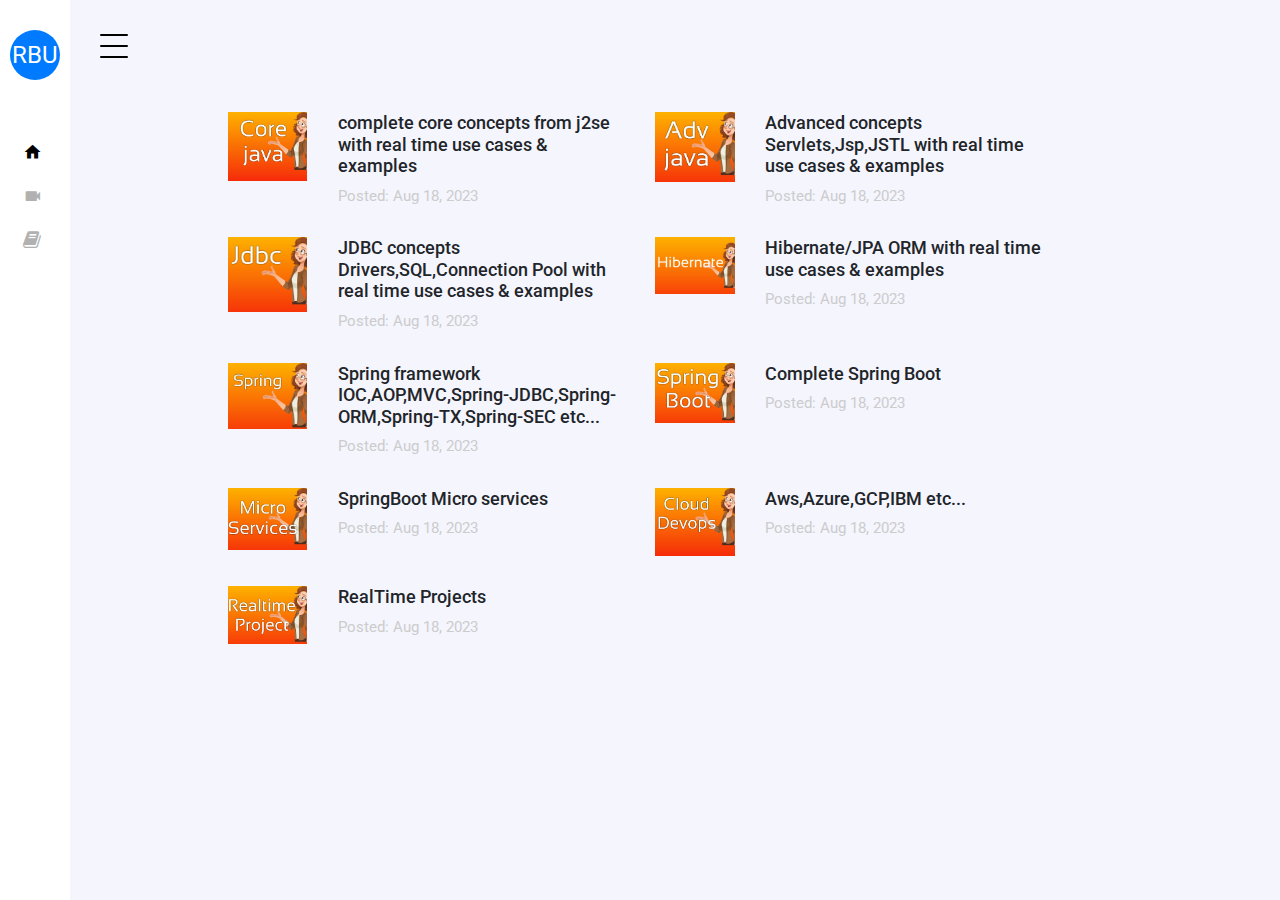
==== index.html @ 69dfd0bf "Add files via upload" ====
<!doctype html>
<html lang="en">
<head>
<!-- Required meta tags -->
<meta charset="utf-8">
<meta name="viewport"
	content="width=device-width, initial-scale=1, shrink-to-fit=no">
<link
	href="https://fonts.googleapis.com/css?family=Roboto:300,400&display=swap"
	rel="stylesheet">

<link
	href="https://fonts.googleapis.com/css?family=Poppins:300,400,500&display=swap"
	rel="stylesheet">

<link
	href="https://fonts.googleapis.com/css?family=Source+Serif+Pro:400,600&display=swap"
	rel="stylesheet">

<link rel="stylesheet" href="fonts/icomoon/style.css">

<link rel="stylesheet" href="css/owl.carousel.min.css">

<!-- Bootstrap CSS -->
<link rel="stylesheet" href="css/bootstrap.min.css">

<!-- Style -->
<link rel="stylesheet" href="css/style.css">

<title>RBU</title>
</head>
<body>


	<aside class="sidebar">
		<div class="toggle">
			<a href="#" class="burger js-menu-toggle" data-toggle="collapse"
				data-target="#main-navbar"> <span></span>
			</a>
		</div>
		<div class="side-inner">

			<div class="logo-wrap">
				<div class="logo">
					<span>RBU</span>
				</div>
				<span class="logo-text">ACADAMY</span>
			</div>


			<div class="nav-menu">
				<ul>
					<li class="active"><a href="./index.html"
						class="d-flex align-items-center"><span
							class="wrap-icon icon-home2 mr-3"></span><span class="menu-text">Home</span></a></li>
					<li><a href="./videos.html" class="d-flex align-items-center"><span
							class="wrap-icon icon-videocam mr-3"></span><span
							class="menu-text">Videos</span></a></li>
					<li><a href="./books.html" class="d-flex align-items-center"><span
							class="wrap-icon icon-book mr-3"></span><span class="menu-text">Books</span></a></li>
					<!-- <li><a href="#" class="d-flex align-items-center"><span
							class="wrap-icon icon-shopping-cart mr-3"></span><span
							class="menu-text">Store</span></a></li> -->
				</ul>
			</div>
		</div>

	</aside>
	<main>
	<div class="site-section">
		<div class="container">
			<div class="row justify-content-center">





				<div class="col-md-9">
					<div class="row">
						<div class="col-md-6">
							<div class="d-flex post-entry">
								<div class="custom-thumbnail">
									<img src="images/acore.jpeg" alt="Image" class="img-fluid">
								</div>
								<div class="post-content">
									<h3>complete core concepts from j2se with real time use
										cases & examples</h3>
									<div class="post-meta">
										<span>Posted:</span> Aug 18, 2023
									</div>
								</div>
							</div>
						</div>
						<div class="col-md-6">
							<div class="d-flex post-entry">
								<div class="custom-thumbnail">
									<img src="images/advance.jpeg" alt="Image" class="img-fluid">
								</div>
								<div class="post-content">
									<h3>Advanced concepts Servlets,Jsp,JSTL with real time use
										cases & examples</h3>
									<div class="post-meta">
										<span>Posted:</span> Aug 18, 2023
									</div>

								</div>
							</div>
						</div>

						<div class="col-md-6">
							<div class="d-flex post-entry">
								<div class="custom-thumbnail">
									<img src="images/ajdbc.jpeg" alt="Image" class="img-fluid">
								</div>
								<div class="post-content">
									<h3>JDBC concepts Drivers,SQL,Connection Pool with real
										time use cases & examples</h3>
									<div class="post-meta">
										<span>Posted:</span> Aug 18, 2023
									</div>

								</div>
							</div>
						</div>
						<div class="col-md-6">
							<div class="d-flex post-entry">
								<div class="custom-thumbnail">
									<img src="images/ahibernate.jpeg" alt="Image" class="img-fluid">
								</div>
								<div class="post-content">
									<h3>Hibernate/JPA ORM with real time use cases & examples</h3>
									<div class="post-meta">
										<span>Posted:</span> Aug 18, 2023
									</div>
								</div>
							</div>
						</div>

						<div class="col-md-6">
							<div class="d-flex post-entry">
								<div class="custom-thumbnail">
									<img src="images/aspring.jpeg" alt="Image" class="img-fluid">
								</div>
								<div class="post-content">
									<h3>Spring framework
										IOC,AOP,MVC,Spring-JDBC,Spring-ORM,Spring-TX,Spring-SEC etc...</h3>
									<div class="post-meta">
										<span>Posted:</span> Aug 18, 2023
									</div>
								</div>
							</div>
						</div>
						<div class="col-md-6">
							<div class="d-flex post-entry">
								<div class="custom-thumbnail">
									<img src="images/asb.jpeg" alt="Image" class="img-fluid">
								</div>
								<div class="post-content">
									<h3>Complete Spring Boot</h3>
									<div class="post-meta">
										<span>Posted:</span> Aug 18, 2023
									</div>
								</div>
							</div>
						</div>

						<div class="col-md-6">
							<div class="d-flex post-entry">
								<div class="custom-thumbnail">
									<img src="images/amicro.jpeg" alt="Image" class="img-fluid">
								</div>
								<div class="post-content">
									<h3>SpringBoot Micro services</h3>
									<div class="post-meta">
										<span>Posted:</span> Aug 18, 2023
									</div>
								</div>
							</div>
						</div>
						<div class="col-md-6">
							<div class="d-flex post-entry">
								<div class="custom-thumbnail">
									<img src="images/acloud_new.jpeg" alt="Image" class="img-fluid">
								</div>
								<div class="post-content">
									<h3>Aws,Azure,GCP,IBM etc...</h3>
									<div class="post-meta">
										<span>Posted:</span> Aug 18, 2023
									</div>
								</div>
							</div>
						</div>

						<div class="col-md-6">
							<div class="d-flex post-entry">
								<div class="custom-thumbnail">
									<img src="images/arealtime.jpeg" alt="Image" class="img-fluid">
								</div>
								<div class="post-content">
									<h3>RealTime Projects</h3>
									<div class="post-meta">
										<span>Posted:</span> Aug 18, 2023
									</div>
								</div>
							</div>
						</div>

					</div>
				</div>


			</div>
		</div>
	</div>
	</main>



	<script src="js/jquery-3.3.1.min.js"></script>
	<script src="js/popper.min.js"></script>
	<script src="js/bootstrap.min.js"></script>
	<script src="js/main.js"></script>
</body>
</html>
---- fonts/icomoon/style.css ----
@font-face {
  font-family: 'icomoon';
  src:  url('fonts/icomoon.eot?10si43');
  src:  url('fonts/icomoon.eot?10si43#iefix') format('embedded-opentype'),
    url('fonts/icomoon.ttf?10si43') format('truetype'),
    url('fonts/icomoon.woff?10si43') format('woff'),
    url('fonts/icomoon.svg?10si43#icomoon') format('svg');
  font-weight: normal;
  font-style: normal;
}

[class^="icon-"], [class*=" icon-"] {
  /* use !important to prevent issues with browser extensions that change fonts */
  font-family: 'icomoon' !important;
  speak: none;
  font-style: normal;
  font-weight: normal;
  font-variant: normal;
  text-transform: none;
  line-height: 1;

  /* Better Font Rendering =========== */
  -webkit-font-smoothing: antialiased;
  -moz-osx-font-smoothing: grayscale;
}

.icon-asterisk:before {
  content: "\f069";
}
.icon-plus:before {
  content: "\f067";
}
.icon-question:before {
  content: "\f128";
}
.icon-minus:before {
  content: "\f068";
}
.icon-glass:before {
  content: "\f000";
}
.icon-music:before {
  content: "\f001";
}
.icon-search:before {
  content: "\f002";
}
.icon-envelope-o:before {
  content: "\f003";
}
.icon-heart:before {
  content: "\f004";
}
.icon-star:before {
  content: "\f005";
}
.icon-star-o:before {
  content: "\f006";
}
.icon-user:before {
  content: "\f007";
}
.icon-film:before {
  content: "\f008";
}
.icon-th-large:before {
  content: "\f009";
}
.icon-th:before {
  content: "\f00a";
}
.icon-th-list:before {
  content: "\f00b";
}
.icon-check:before {
  content: "\f00c";
}
.icon-close:before {
  content: "\f00d";
}
.icon-remove:before {
  content: "\f00d";
}
.icon-times:before {
  content: "\f00d";
}
.icon-search-plus:before {
  content: "\f00e";
}
.icon-search-minus:before {
  content: "\f010";
}
.icon-power-off:before {
  content: "\f011";
}
.icon-signal:before {
  content: "\f012";
}
.icon-cog:before {
  content: "\f013";
}
.icon-gear:before {
  content: "\f013";
}
.icon-trash-o:before {
  content: "\f014";
}
.icon-home:before {
  content: "\f015";
}
.icon-file-o:before {
  content: "\f016";
}
.icon-clock-o:before {
  content: "\f017";
}
.icon-road:before {
  content: "\f018";
}
.icon-download:before {
  content: "\f019";
}
.icon-arrow-circle-o-down:before {
  content: "\f01a";
}
.icon-arrow-circle-o-up:before {
  content: "\f01b";
}
.icon-inbox:before {
  content: "\f01c";
}
.icon-play-circle-o:before {
  content: "\f01d";
}
.icon-repeat:before {
  content: "\f01e";
}
.icon-rotate-right:before {
  content: "\f01e";
}
.icon-refresh:before {
  content: "\f021";
}
.icon-list-alt:before {
  content: "\f022";
}
.icon-lock:before {
  content: "\f023";
}
.icon-flag:before {
  content: "\f024";
}
.icon-headphones:before {
  content: "\f025";
}
.icon-volume-off:before {
  content: "\f026";
}
.icon-volume-down:before {
  content: "\f027";
}
.icon-volume-up:before {
  content: "\f028";
}
.icon-qrcode:before {
  content: "\f029";
}
.icon-barcode:before {
  content: "\f02a";
}
.icon-tag:before {
  content: "\f02b";
}
.icon-tags:before {
  content: "\f02c";
}
.icon-book:before {
  content: "\f02d";
}
.icon-bookmark:before {
  content: "\f02e";
}
.icon-print:before {
  content: "\f02f";
}
.icon-camera:before {
  content: "\f030";
}
.icon-font:before {
  content: "\f031";
}
.icon-bold:before {
  content: "\f032";
}
.icon-italic:before {
  content: "\f033";
}
.icon-text-height:before {
  content: "\f034";
}
.icon-text-width:before {
  content: "\f035";
}
.icon-align-left:before {
  content: "\f036";
}
.icon-align-center:before {
  content: "\f037";
}
.icon-align-right:before {
  content: "\f038";
}
.icon-align-justify:before {
  content: "\f039";
}
.icon-list:before {
  content: "\f03a";
}
.icon-dedent:before {
  content: "\f03b";
}
.icon-outdent:before {
  content: "\f03b";
}
.icon-indent:before {
  content: "\f03c";
}
.icon-video-camera:before {
  content: "\f03d";
}
.icon-image:before {
  content: "\f03e";
}
.icon-photo:before {
  content: "\f03e";
}
.icon-picture-o:before {
  content: "\f03e";
}
.icon-pencil:before {
  content: "\f040";
}
.icon-map-marker:before {
  content: "\f041";
}
.icon-adjust:before {
  content: "\f042";
}
.icon-tint:before {
  content: "\f043";
}
.icon-edit:before {
  content: "\f044";
}
.icon-pencil-square-o:before {
  content: "\f044";
}
.icon-share-square-o:before {
  content: "\f045";
}
.icon-check-square-o:before {
  content: "\f046";
}
.icon-arrows:before {
  content: "\f047";
}
.icon-step-backward:before {
  content: "\f048";
}
.icon-fast-backward:before {
  content: "\f049";
}
.icon-backward:before {
  content: "\f04a";
}
.icon-play:before {
  content: "\f04b";
}
.icon-pause:before {
  content: "\f04c";
}
.icon-stop:before {
  content: "\f04d";
}
.icon-forward:before {
  content: "\f04e";
}
.icon-fast-forward:before {
  content: "\f050";
}
.icon-step-forward:before {
  content: "\f051";
}
.icon-eject:before {
  content: "\f052";
}
.icon-chevron-left:before {
  content: "\f053";
}
.icon-chevron-right:before {
  content: "\f054";
}
.icon-plus-circle:before {
  content: "\f055";
}
.icon-minus-circle:before {
  content: "\f056";
}
.icon-times-circle:before {
  content: "\f057";
}
.icon-check-circle:before {
  content: "\f058";
}
.icon-question-circle:before {
  content: "\f059";
}
.icon-info-circle:before {
  content: "\f05a";
}
.icon-crosshairs:before {
  content: "\f05b";
}
.icon-times-circle-o:before {
  content: "\f05c";
}
.icon-check-circle-o:before {
  content: "\f05d";
}
.icon-ban:before {
  content: "\f05e";
}
.icon-arrow-left:before {
  content: "\f060";
}
.icon-arrow-right:before {
  content: "\f061";
}
.icon-arrow-up:before {
  content: "\f062";
}
.icon-arrow-down:before {
  content: "\f063";
}
.icon-mail-forward:before {
  content: "\f064";
}
.icon-share:before {
  content: "\f064";
}
.icon-expand:before {
  content: "\f065";
}
.icon-compress:before {
  content: "\f066";
}
.icon-exclamation-circle:before {
  content: "\f06a";
}
.icon-gift:before {
  content: "\f06b";
}
.icon-leaf:before {
  content: "\f06c";
}
.icon-fire:before {
  content: "\f06d";
}
.icon-eye:before {
  content: "\f06e";
}
.icon-eye-slash:before {
  content: "\f070";
}
.icon-exclamation-triangle:before {
  content: "\f071";
}
.icon-warning:before {
  content: "\f071";
}
.icon-plane:before {
  content: "\f072";
}
.icon-calendar:before {
  content: "\f073";
}
.icon-random:before {
  content: "\f074";
}
.icon-comment:before {
  content: "\f075";
}
.icon-magnet:before {
  content: "\f076";
}
.icon-chevron-up:before {
  content: "\f077";
}
.icon-chevron-down:before {
  content: "\f078";
}
.icon-retweet:before {
  content: "\f079";
}
.icon-shopping-cart:before {
  content: "\f07a";
}
.icon-folder:before {
  content: "\f07b";
}
.icon-folder-open:before {
  content: "\f07c";
}
.icon-arrows-v:before {
  content: "\f07d";
}
.icon-arrows-h:before {
  content: "\f07e";
}
.icon-bar-chart:before {
  content: "\f080";
}
.icon-bar-chart-o:before {
  content: "\f080";
}
.icon-twitter-square:before {
  content: "\f081";
}
.icon-facebook-square:before {
  content: "\f082";
}
.icon-camera-retro:before {
  content: "\f083";
}
.icon-key:before {
  content: "\f084";
}
.icon-cogs:before {
  content: "\f085";
}
.icon-gears:before {
  content: "\f085";
}
.icon-comments:before {
  content: "\f086";
}
.icon-thumbs-o-up:before {
  content: "\f087";
}
.icon-thumbs-o-down:before {
  content: "\f088";
}
.icon-star-half:before {
  content: "\f089";
}
.icon-heart-o:before {
  content: "\f08a";
}
.icon-sign-out:before {
  content: "\f08b";
}
.icon-linkedin-square:before {
  content: "\f08c";
}
.icon-thumb-tack:before {
  content: "\f08d";
}
.icon-external-link:before {
  content: "\f08e";
}
.icon-sign-in:before {
  content: "\f090";
}
.icon-trophy:before {
  content: "\f091";
}
.icon-github-square:before {
  content: "\f092";
}
.icon-upload:before {
  content: "\f093";
}
.icon-lemon-o:before {
  content: "\f094";
}
.icon-phone:before {
  content: "\f095";
}
.icon-square-o:before {
  content: "\f096";
}
.icon-bookmark-o:before {
  content: "\f097";
}
.icon-phone-square:before {
  content: "\f098";
}
.icon-twitter:before {
  content: "\f099";
}
.icon-facebook:before {
  content: "\f09a";
}
.icon-facebook-f:before {
  content: "\f09a";
}
.icon-github:before {
  content: "\f09b";
}
.icon-unlock:before {
  content: "\f09c";
}
.icon-credit-card:before {
  content: "\f09d";
}
.icon-feed:before {
  content: "\f09e";
}
.icon-rss:before {
  content: "\f09e";
}
.icon-hdd-o:before {
  content: "\f0a0";
}
.icon-bullhorn:before {
  content: "\f0a1";
}
.icon-bell-o:before {
  content: "\f0a2";
}
.icon-certificate:before {
  content: "\f0a3";
}
.icon-hand-o-right:before {
  content: "\f0a4";
}
.icon-hand-o-left:before {
  content: "\f0a5";
}
.icon-hand-o-up:before {
  content: "\f0a6";
}
.icon-hand-o-down:before {
  content: "\f0a7";
}
.icon-arrow-circle-left:before {
  content: "\f0a8";
}
.icon-arrow-circle-right:before {
  content: "\f0a9";
}
.icon-arrow-circle-up:before {
  content: "\f0aa";
}
.icon-arrow-circle-down:before {
  content: "\f0ab";
}
.icon-globe:before {
  content: "\f0ac";
}
.icon-wrench:before {
  content: "\f0ad";
}
.icon-tasks:before {
  content: "\f0ae";
}
.icon-filter:before {
  content: "\f0b0";
}
.icon-briefcase:before {
  content: "\f0b1";
}
.icon-arrows-alt:before {
  content: "\f0b2";
}
.icon-group:before {
  content: "\f0c0";
}
.icon-users:before {
  content: "\f0c0";
}
.icon-chain:before {
  content: "\f0c1";
}
.icon-link:before {
  content: "\f0c1";
}
.icon-cloud:before {
  content: "\f0c2";
}
.icon-flask:before {
  content: "\f0c3";
}
.icon-cut:before {
  content: "\f0c4";
}
.icon-scissors:before {
  content: "\f0c4";
}
.icon-copy:before {
  content: "\f0c5";
}
.icon-files-o:before {
  content: "\f0c5";
}
.icon-paperclip:before {
  content: "\f0c6";
}
.icon-floppy-o:before {
  content: "\f0c7";
}
.icon-save:before {
  content: "\f0c7";
}
.icon-square:before {
  content: "\f0c8";
}
.icon-bars:before {
  content: "\f0c9";
}
.icon-navicon:before {
  content: "\f0c9";
}
.icon-reorder:before {
  content: "\f0c9";
}
.icon-list-ul:before {
  content: "\f0ca";
}
.icon-list-ol:before {
  content: "\f0cb";
}
.icon-strikethrough:before {
  content: "\f0cc";
}
.icon-underline:before {
  content: "\f0cd";
}
.icon-table:before {
  content: "\f0ce";
}
.icon-magic:before {
  content: "\f0d0";
}
.icon-truck:before {
  content: "\f0d1";
}
.icon-pinterest:before {
  content: "\f0d2";
}
.icon-pinterest-square:before {
  content: "\f0d3";
}
.icon-google-plus-square:before {
  content: "\f0d4";
}
.icon-google-plus:before {
  content: "\f0d5";
}
.icon-money:before {
  content: "\f0d6";
}
.icon-caret-down:before {
  content: "\f0d7";
}
.icon-caret-up:before {
  content: "\f0d8";
}
.icon-caret-left:before {
  content: "\f0d9";
}
.icon-caret-right:before {
  content: "\f0da";
}
.icon-columns:before {
  content: "\f0db";
}
.icon-sort:before {
  content: "\f0dc";
}
.icon-unsorted:before {
  content: "\f0dc";
}
.icon-sort-desc:before {
  content: "\f0dd";
}
.icon-sort-down:before {
  content: "\f0dd";
}
.icon-sort-asc:before {
  content: "\f0de";
}
.icon-sort-up:before {
  content: "\f0de";
}
.icon-envelope:before {
  content: "\f0e0";
}
.icon-linkedin:before {
  content: "\f0e1";
}
.icon-rotate-left:before {
  content: "\f0e2";
}
.icon-undo:before {
  content: "\f0e2";
}
.icon-gavel:before {
  content: "\f0e3";
}
.icon-legal:before {
  content: "\f0e3";
}
.icon-dashboard:before {
  content: "\f0e4";
}
.icon-tachometer:before {
  content: "\f0e4";
}
.icon-comment-o:before {
  content: "\f0e5";
}
.icon-comments-o:before {
  content: "\f0e6";
}
.icon-bolt:before {
  content: "\f0e7";
}
.icon-flash:before {
  content: "\f0e7";
}
.icon-sitemap:before {
  content: "\f0e8";
}
.icon-umbrella:before {
  content: "\f0e9";
}
.icon-clipboard:before {
  content: "\f0ea";
}
.icon-paste:before {
  content: "\f0ea";
}
.icon-lightbulb-o:before {
  content: "\f0eb";
}
.icon-exchange:before {
  content: "\f0ec";
}
.icon-cloud-download:before {
  content: "\f0ed";
}
.icon-cloud-upload:before {
  content: "\f0ee";
}
.icon-user-md:before {
  content: "\f0f0";
}
.icon-stethoscope:before {
  content: "\f0f1";
}
.icon-suitcase:before {
  content: "\f0f2";
}
.icon-bell:before {
  content: "\f0f3";
}
.icon-coffee:before {
  content: "\f0f4";
}
.icon-cutlery:before {
  content: "\f0f5";
}
.icon-file-text-o:before {
  content: "\f0f6";
}
.icon-building-o:before {
  content: "\f0f7";
}
.icon-hospital-o:before {
  content: "\f0f8";
}
.icon-ambulance:before {
  content: "\f0f9";
}
.icon-medkit:before {
  content: "\f0fa";
}
.icon-fighter-jet:before {
  content: "\f0fb";
}
.icon-beer:before {
  content: "\f0fc";
}
.icon-h-square:before {
  content: "\f0fd";
}
.icon-plus-square:before {
  content: "\f0fe";
}
.icon-angle-double-left:before {
  content: "\f100";
}
.icon-angle-double-right:before {
  content: "\f101";
}
.icon-angle-double-up:before {
  content: "\f102";
}
.icon-angle-double-down:before {
  content: "\f103";
}
.icon-angle-left:before {
  content: "\f104";
}
.icon-angle-right:before {
  content: "\f105";
}
.icon-angle-up:before {
  content: "\f106";
}
.icon-angle-down:before {
  content: "\f107";
}
.icon-desktop:before {
  content: "\f108";
}
.icon-laptop:before {
  content: "\f109";
}
.icon-tablet:before {
  content: "\f10a";
}
.icon-mobile:before {
  content: "\f10b";
}
.icon-mobile-phone:before {
  content: "\f10b";
}
.icon-circle-o:before {
  content: "\f10c";
}
.icon-quote-left:before {
  content: "\f10d";
}
.icon-quote-right:before {
  content: "\f10e";
}
.icon-spinner:before {
  content: "\f110";
}
.icon-circle:before {
  content: "\f111";
}
.icon-mail-reply:before {
  content: "\f112";
}
.icon-reply:before {
  content: "\f112";
}
.icon-github-alt:before {
  content: "\f113";
}
.icon-folder-o:before {
  content: "\f114";
}
.icon-folder-open-o:before {
  content: "\f115";
}
.icon-smile-o:before {
  content: "\f118";
}
.icon-frown-o:before {
  content: "\f119";
}
.icon-meh-o:before {
  content: "\f11a";
}
.icon-gamepad:before {
  content: "\f11b";
}
.icon-keyboard-o:before {
  content: "\f11c";
}
.icon-flag-o:before {
  content: "\f11d";
}
.icon-flag-checkered:before {
  content: "\f11e";
}
.icon-terminal:before {
  content: "\f120";
}
.icon-code:before {
  content: "\f121";
}
.icon-mail-reply-all:before {
  content: "\f122";
}
.icon-reply-all:before {
  content: "\f122";
}
.icon-star-half-empty:before {
  content: "\f123";
}
.icon-star-half-full:before {
  content: "\f123";
}
.icon-star-half-o:before {
  content: "\f123";
}
.icon-location-arrow:before {
  content: "\f124";
}
.icon-crop:before {
  content: "\f125";
}
.icon-code-fork:before {
  content: "\f126";
}
.icon-chain-broken:before {
  content: "\f127";
}
.icon-unlink:before {
  content: "\f127";
}
.icon-info:before {
  content: "\f129";
}
.icon-exclamation:before {
  content: "\f12a";
}
.icon-superscript:before {
  content: "\f12b";
}
.icon-subscript:before {
  content: "\f12c";
}
.icon-eraser:before {
  content: "\f12d";
}
.icon-puzzle-piece:before {
  content: "\f12e";
}
.icon-microphone:before {
  content: "\f130";
}
.icon-microphone-slash:before {
  content: "\f131";
}
.icon-shield:before {
  content: "\f132";
}
.icon-calendar-o:before {
  content: "\f133";
}
.icon-fire-extinguisher:before {
  content: "\f134";
}
.icon-rocket:before {
  content: "\f135";
}
.icon-maxcdn:before {
  content: "\f136";
}
.icon-chevron-circle-left:before {
  content: "\f137";
}
.icon-chevron-circle-right:before {
  content: "\f138";
}
.icon-chevron-circle-up:before {
  content: "\f139";
}
.icon-chevron-circle-down:before {
  content: "\f13a";
}
.icon-html5:before {
  content: "\f13b";
}
.icon-css3:before {
  content: "\f13c";
}
.icon-anchor:before {
  content: "\f13d";
}
.icon-unlock-alt:before {
  content: "\f13e";
}
.icon-bullseye:before {
  content: "\f140";
}
.icon-ellipsis-h:before {
  content: "\f141";
}
.icon-ellipsis-v:before {
  content: "\f142";
}
.icon-rss-square:before {
  content: "\f143";
}
.icon-play-circle:before {
  content: "\f144";
}
.icon-ticket:before {
  content: "\f145";
}
.icon-minus-square:before {
  content: "\f146";
}
.icon-minus-square-o:before {
  content: "\f147";
}
.icon-level-up:before {
  content: "\f148";
}
.icon-level-down:before {
  content: "\f149";
}
.icon-check-square:before {
  content: "\f14a";
}
.icon-pencil-square:before {
  content: "\f14b";
}
.icon-external-link-square:before {
  content: "\f14c";
}
.icon-share-square:before {
  content: "\f14d";
}
.icon-compass:before {
  content: "\f14e";
}
.icon-caret-square-o-down:before {
  content: "\f150";
}
.icon-toggle-down:before {
  content: "\f150";
}
.icon-caret-square-o-up:before {
  content: "\f151";
}
.icon-toggle-up:before {
  content: "\f151";
}
.icon-caret-square-o-right:before {
  content: "\f152";
}
.icon-toggle-right:before {
  content: "\f152";
}
.icon-eur:before {
  content: "\f153";
}
.icon-euro:before {
  content: "\f153";
}
.icon-gbp:before {
  content: "\f154";
}
.icon-dollar:before {
  content: "\f155";
}
.icon-usd:before {
  content: "\f155";
}
.icon-inr:before {
  content: "\f156";
}
.icon-rupee:before {
  content: "\f156";
}
.icon-cny:before {
  content: "\f157";
}
.icon-jpy:before {
  content: "\f157";
}
.icon-rmb:before {
  content: "\f157";
}
.icon-yen:before {
  content: "\f157";
}
.icon-rouble:before {
  content: "\f158";
}
.icon-rub:before {
  content: "\f158";
}
.icon-ruble:before {
  content: "\f158";
}
.icon-krw:before {
  content: "\f159";
}
.icon-won:before {
  content: "\f159";
}
.icon-bitcoin:before {
  content: "\f15a";
}
.icon-btc:before {
  content: "\f15a";
}
.icon-file:before {
  content: "\f15b";
}
.icon-file-text:before {
  content: "\f15c";
}
.icon-sort-alpha-asc:before {
  content: "\f15d";
}
.icon-sort-alpha-desc:before {
  content: "\f15e";
}
.icon-sort-amount-asc:before {
  content: "\f160";
}
.icon-sort-amount-desc:before {
  content: "\f161";
}
.icon-sort-numeric-asc:before {
  content: "\f162";
}
.icon-sort-numeric-desc:before {
  content: "\f163";
}
.icon-thumbs-up:before {
  content: "\f164";
}
.icon-thumbs-down:before {
  content: "\f165";
}
.icon-youtube-square:before {
  content: "\f166";
}
.icon-youtube:before {
  content: "\f167";
}
.icon-xing:before {
  content: "\f168";
}
.icon-xing-square:before {
  content: "\f169";
}
.icon-youtube-play:before {
  content: "\f16a";
}
.icon-dropbox:before {
  content: "\f16b";
}
.icon-stack-overflow:before {
  content: "\f16c";
}
.icon-instagram:before {
  content: "\f16d";
}
.icon-flickr:before {
  content: "\f16e";
}
.icon-adn:before {
  content: "\f170";
}
.icon-bitbucket:before {
  content: "\f171";
}
.icon-bitbucket-square:before {
  content: "\f172";
}
.icon-tumblr:before {
  content: "\f173";
}
.icon-tumblr-square:before {
  content: "\f174";
}
.icon-long-arrow-down:before {
  content: "\f175";
}
.icon-long-arrow-up:before {
  content: "\f176";
}
.icon-long-arrow-left:before {
  content: "\f177";
}
.icon-long-arrow-right:before {
  content: "\f178";
}
.icon-apple:before {
  content: "\f179";
}
.icon-windows:before {
  content: "\f17a";
}
.icon-android:before {
  content: "\f17b";
}
.icon-linux:before {
  content: "\f17c";
}
.icon-dribbble:before {
  content: "\f17d";
}
.icon-skype:before {
  content: "\f17e";
}
.icon-foursquare:before {
  content: "\f180";
}
.icon-trello:before {
  content: "\f181";
}
.icon-female:before {
  content: "\f182";
}
.icon-male:before {
  content: "\f183";
}
.icon-gittip:before {
  content: "\f184";
}
.icon-gratipay:before {
  content: "\f184";
}
.icon-sun-o:before {
  content: "\f185";
}
.icon-moon-o:before {
  content: "\f186";
}
.icon-archive:before {
  content: "\f187";
}
.icon-bug:before {
  content: "\f188";
}
.icon-vk:before {
  content: "\f189";
}
.icon-weibo:before {
  content: "\f18a";
}
.icon-renren:before {
  content: "\f18b";
}
.icon-pagelines:before {
  content: "\f18c";
}
.icon-stack-exchange:before {
  content: "\f18d";
}
.icon-arrow-circle-o-right:before {
  content: "\f18e";
}
.icon-arrow-circle-o-left:before {
  content: "\f190";
}
.icon-caret-square-o-left:before {
  content: "\f191";
}
.icon-toggle-left:before {
  content: "\f191";
}
.icon-dot-circle-o:before {
  content: "\f192";
}
.icon-wheelchair:before {
  content: "\f193";
}
.icon-vimeo-square:before {
  content: "\f194";
}
.icon-try:before {
  content: "\f195";
}
.icon-turkish-lira:before {
  content: "\f195";
}
.icon-plus-square-o:before {
  content: "\f196";
}
.icon-space-shuttle:before {
  content: "\f197";
}
.icon-slack:before {
  content: "\f198";
}
.icon-envelope-square:before {
  content: "\f199";
}
.icon-wordpress:before {
  content: "\f19a";
}
.icon-openid:before {
  content: "\f19b";
}
.icon-bank:before {
  content: "\f19c";
}
.icon-institution:before {
  content: "\f19c";
}
.icon-university:before {
  content: "\f19c";
}
.icon-graduation-cap:before {
  content: "\f19d";
}
.icon-mortar-board:before {
  content: "\f19d";
}
.icon-yahoo:before {
  content: "\f19e";
}
.icon-google:before {
  content: "\f1a0";
}
.icon-reddit:before {
  content: "\f1a1";
}
.icon-reddit-square:before {
  content: "\f1a2";
}
.icon-stumbleupon-circle:before {
  content: "\f1a3";
}
.icon-stumbleupon:before {
  content: "\f1a4";
}
.icon-delicious:before {
  content: "\f1a5";
}
.icon-digg:before {
  content: "\f1a6";
}
.icon-pied-piper-pp:before {
  content: "\f1a7";
}
.icon-pied-piper-alt:before {
  content: "\f1a8";
}
.icon-drupal:before {
  content: "\f1a9";
}
.icon-joomla:before {
  content: "\f1aa";
}
.icon-language:before {
  content: "\f1ab";
}
.icon-fax:before {
  content: "\f1ac";
}
.icon-building:before {
  content: "\f1ad";
}
.icon-child:before {
  content: "\f1ae";
}
.icon-paw:before {
  content: "\f1b0";
}
.icon-spoon:before {
  content: "\f1b1";
}
.icon-cube:before {
  content: "\f1b2";
}
.icon-cubes:before {
  content: "\f1b3";
}
.icon-behance:before {
  content: "\f1b4";
}
.icon-behance-square:before {
  content: "\f1b5";
}
.icon-steam:before {
  content: "\f1b6";
}
.icon-steam-square:before {
  content: "\f1b7";
}
.icon-recycle:before {
  content: "\f1b8";
}
.icon-automobile:before {
  content: "\f1b9";
}
.icon-car:before {
  content: "\f1b9";
}
.icon-cab:before {
  content: "\f1ba";
}
.icon-taxi:before {
  content: "\f1ba";
}
.icon-tree:before {
  content: "\f1bb";
}
.icon-spotify:before {
  content: "\f1bc";
}
.icon-deviantart:before {
  content: "\f1bd";
}
.icon-soundcloud:before {
  content: "\f1be";
}
.icon-database:before {
  content: "\f1c0";
}
.icon-file-pdf-o:before {
  content: "\f1c1";
}
.icon-file-word-o:before {
  content: "\f1c2";
}
.icon-file-excel-o:before {
  content: "\f1c3";
}
.icon-file-powerpoint-o:before {
  content: "\f1c4";
}
.icon-file-image-o:before {
  content: "\f1c5";
}
.icon-file-photo-o:before {
  content: "\f1c5";
}
.icon-file-picture-o:before {
  content: "\f1c5";
}
.icon-file-archive-o:before {
  content: "\f1c6";
}
.icon-file-zip-o:before {
  content: "\f1c6";
}
.icon-file-audio-o:before {
  content: "\f1c7";
}
.icon-file-sound-o:before {
  content: "\f1c7";
}
.icon-file-movie-o:before {
  content: "\f1c8";
}
.icon-file-video-o:before {
  content: "\f1c8";
}
.icon-file-code-o:before {
  content: "\f1c9";
}
.icon-vine:before {
  content: "\f1ca";
}
.icon-codepen:before {
  content: "\f1cb";
}
.icon-jsfiddle:before {
  content: "\f1cc";
}
.icon-life-bouy:before {
  content: "\f1cd";
}
.icon-life-buoy:before {
  content: "\f1cd";
}
.icon-life-ring:before {
  content: "\f1cd";
}
.icon-life-saver:before {
  content: "\f1cd";
}
.icon-support:before {
  content: "\f1cd";
}
.icon-circle-o-notch:before {
  content: "\f1ce";
}
.icon-ra:before {
  content: "\f1d0";
}
.icon-rebel:before {
  content: "\f1d0";
}
.icon-resistance:before {
  content: "\f1d0";
}
.icon-empire:before {
  content: "\f1d1";
}
.icon-ge:before {
  content: "\f1d1";
}
.icon-git-square:before {
  content: "\f1d2";
}
.icon-git:before {
  content: "\f1d3";
}
.icon-hacker-news:before {
  content: "\f1d4";
}
.icon-y-combinator-square:before {
  content: "\f1d4";
}
.icon-yc-square:before {
  content: "\f1d4";
}
.icon-tencent-weibo:before {
  content: "\f1d5";
}
.icon-qq:before {
  content: "\f1d6";
}
.icon-wechat:before {
  content: "\f1d7";
}
.icon-weixin:before {
  content: "\f1d7";
}
.icon-paper-plane:before {
  content: "\f1d8";
}
.icon-send:before {
  content: "\f1d8";
}
.icon-paper-plane-o:before {
  content: "\f1d9";
}
.icon-send-o:before {
  content: "\f1d9";
}
.icon-history:before {
  content: "\f1da";
}
.icon-circle-thin:before {
  content: "\f1db";
}
.icon-header:before {
  content: "\f1dc";
}
.icon-paragraph:before {
  content: "\f1dd";
}
.icon-sliders:before {
  content: "\f1de";
}
.icon-share-alt:before {
  content: "\f1e0";
}
.icon-share-alt-square:before {
  content: "\f1e1";
}
.icon-bomb:before {
  content: "\f1e2";
}
.icon-futbol-o:before {
  content: "\f1e3";
}
.icon-soccer-ball-o:before {
  content: "\f1e3";
}
.icon-tty:before {
  content: "\f1e4";
}
.icon-binoculars:before {
  content: "\f1e5";
}
.icon-plug:before {
  content: "\f1e6";
}
.icon-slideshare:before {
  content: "\f1e7";
}
.icon-twitch:before {
  content: "\f1e8";
}
.icon-yelp:before {
  content: "\f1e9";
}
.icon-newspaper-o:before {
  content: "\f1ea";
}
.icon-wifi:before {
  content: "\f1eb";
}
.icon-calculator:before {
  content: "\f1ec";
}
.icon-paypal:before {
  content: "\f1ed";
}
.icon-google-wallet:before {
  content: "\f1ee";
}
.icon-cc-visa:before {
  content: "\f1f0";
}
.icon-cc-mastercard:before {
  content: "\f1f1";
}
.icon-cc-discover:before {
  content: "\f1f2";
}
.icon-cc-amex:before {
  content: "\f1f3";
}
.icon-cc-paypal:before {
  content: "\f1f4";
}
.icon-cc-stripe:before {
  content: "\f1f5";
}
.icon-bell-slash:before {
  content: "\f1f6";
}
.icon-bell-slash-o:before {
  content: "\f1f7";
}
.icon-trash:before {
  content: "\f1f8";
}
.icon-copyright:before {
  content: "\f1f9";
}
.icon-at:before {
  content: "\f1fa";
}
.icon-eyedropper:before {
  content: "\f1fb";
}
.icon-paint-brush:before {
  content: "\f1fc";
}
.icon-birthday-cake:before {
  content: "\f1fd";
}
.icon-area-chart:before {
  content: "\f1fe";
}
.icon-pie-chart:before {
  content: "\f200";
}
.icon-line-chart:before {
  content: "\f201";
}
.icon-lastfm:before {
  content: "\f202";
}
.icon-lastfm-square:before {
  content: "\f203";
}
.icon-toggle-off:before {
  content: "\f204";
}
.icon-toggle-on:before {
  content: "\f205";
}
.icon-bicycle:before {
  content: "\f206";
}
.icon-bus:before {
  content: "\f207";
}
.icon-ioxhost:before {
  content: "\f208";
}
.icon-angellist:before {
  content: "\f209";
}
.icon-cc:before {
  content: "\f20a";
}
.icon-ils:before {
  content: "\f20b";
}
.icon-shekel:before {
  content: "\f20b";
}
.icon-sheqel:before {
  content: "\f20b";
}
.icon-meanpath:before {
  content: "\f20c";
}
.icon-buysellads:before {
  content: "\f20d";
}
.icon-connectdevelop:before {
  content: "\f20e";
}
.icon-dashcube:before {
  content: "\f210";
}
.icon-forumbee:before {
  content: "\f211";
}
.icon-leanpub:before {
  content: "\f212";
}
.icon-sellsy:before {
  content: "\f213";
}
.icon-shirtsinbulk:before {
  content: "\f214";
}
.icon-simplybuilt:before {
  content: "\f215";
}
.icon-skyatlas:before {
  content: "\f216";
}
.icon-cart-plus:before {
  content: "\f217";
}
.icon-cart-arrow-down:before {
  content: "\f218";
}
.icon-diamond:before {
  content: "\f219";
}
.icon-ship:before {
  content: "\f21a";
}
.icon-user-secret:before {
  content: "\f21b";
}
.icon-motorcycle:before {
  content: "\f21c";
}
.icon-street-view:before {
  content: "\f21d";
}
.icon-heartbeat:before {
  content: "\f21e";
}
.icon-venus:before {
  content: "\f221";
}
.icon-mars:before {
  content: "\f222";
}
.icon-mercury:before {
  content: "\f223";
}
.icon-intersex:before {
  content: "\f224";
}
.icon-transgender:before {
  content: "\f224";
}
.icon-transgender-alt:before {
  content: "\f225";
}
.icon-venus-double:before {
  content: "\f226";
}
.icon-mars-double:before {
  content: "\f227";
}
.icon-venus-mars:before {
  content: "\f228";
}
.icon-mars-stroke:before {
  content: "\f229";
}
.icon-mars-stroke-v:before {
  content: "\f22a";
}
.icon-mars-stroke-h:before {
  content: "\f22b";
}
.icon-neuter:before {
  content: "\f22c";
}
.icon-genderless:before {
  content: "\f22d";
}
.icon-facebook-official:before {
  content: "\f230";
}
.icon-pinterest-p:before {
  content: "\f231";
}
.icon-whatsapp:before {
  content: "\f232";
}
.icon-server:before {
  content: "\f233";
}
.icon-user-plus:before {
  content: "\f234";
}
.icon-user-times:before {
  content: "\f235";
}
.icon-bed:before {
  content: "\f236";
}
.icon-hotel:before {
  content: "\f236";
}
.icon-viacoin:before {
  content: "\f237";
}
.icon-train:before {
  content: "\f238";
}
.icon-subway:before {
  content: "\f239";
}
.icon-medium:before {
  content: "\f23a";
}
.icon-y-combinator:before {
  content: "\f23b";
}
.icon-yc:before {
  content: "\f23b";
}
.icon-optin-monster:before {
  content: "\f23c";
}
.icon-opencart:before {
  content: "\f23d";
}
.icon-expeditedssl:before {
  content: "\f23e";
}
.icon-battery:before {
  content: "\f240";
}
.icon-battery-4:before {
  content: "\f240";
}
.icon-battery-full:before {
  content: "\f240";
}
.icon-battery-3:before {
  content: "\f241";
}
.icon-battery-three-quarters:before {
  content: "\f241";
}
.icon-battery-2:before {
  content: "\f242";
}
.icon-battery-half:before {
  content: "\f242";
}
.icon-battery-1:before {
  content: "\f243";
}
.icon-battery-quarter:before {
  content: "\f243";
}
.icon-battery-0:before {
  content: "\f244";
}
.icon-battery-empty:before {
  content: "\f244";
}
.icon-mouse-pointer:before {
  content: "\f245";
}
.icon-i-cursor:before {
  content: "\f246";
}
.icon-object-group:before {
  content: "\f247";
}
.icon-object-ungroup:before {
  content: "\f248";
}
.icon-sticky-note:before {
  content: "\f249";
}
.icon-sticky-note-o:before {
  content: "\f24a";
}
.icon-cc-jcb:before {
  content: "\f24b";
}
.icon-cc-diners-club:before {
  content: "\f24c";
}
.icon-clone:before {
  content: "\f24d";
}
.icon-balance-scale:before {
  content: "\f24e";
}
.icon-hourglass-o:before {
  content: "\f250";
}
.icon-hourglass-1:before {
  content: "\f251";
}
.icon-hourglass-start:before {
  content: "\f251";
}
.icon-hourglass-2:before {
  content: "\f252";
}
.icon-hourglass-half:before {
  content: "\f252";
}
.icon-hourglass-3:before {
  content: "\f253";
}
.icon-hourglass-end:before {
  content: "\f253";
}
.icon-hourglass:before {
  content: "\f254";
}
.icon-hand-grab-o:before {
  content: "\f255";
}
.icon-hand-rock-o:before {
  content: "\f255";
}
.icon-hand-paper-o:before {
  content: "\f256";
}
.icon-hand-stop-o:before {
  content: "\f256";
}
.icon-hand-scissors-o:before {
  content: "\f257";
}
.icon-hand-lizard-o:before {
  content: "\f258";
}
.icon-hand-spock-o:before {
  content: "\f259";
}
.icon-hand-pointer-o:before {
  content: "\f25a";
}
.icon-hand-peace-o:before {
  content: "\f25b";
}
.icon-trademark:before {
  content: "\f25c";
}
.icon-registered:before {
  content: "\f25d";
}
.icon-creative-commons:before {
  content: "\f25e";
}
.icon-gg:before {
  content: "\f260";
}
.icon-gg-circle:before {
  content: "\f261";
}
.icon-tripadvisor:before {
  content: "\f262";
}
.icon-odnoklassniki:before {
  content: "\f263";
}
.icon-odnoklassniki-square:before {
  content: "\f264";
}
.icon-get-pocket:before {
  content: "\f265";
}
.icon-wikipedia-w:before {
  content: "\f266";
}
.icon-safari:before {
  content: "\f267";
}
.icon-chrome:before {
  content: "\f268";
}
.icon-firefox:before {
  content: "\f269";
}
.icon-opera:before {
  content: "\f26a";
}
.icon-internet-explorer:before {
  content: "\f26b";
}
.icon-television:before {
  content: "\f26c";
}
.icon-tv:before {
  content: "\f26c";
}
.icon-contao:before {
  content: "\f26d";
}
.icon-500px:before {
  content: "\f26e";
}
.icon-amazon:before {
  content: "\f270";
}
.icon-calendar-plus-o:before {
  content: "\f271";
}
.icon-calendar-minus-o:before {
  content: "\f272";
}
.icon-calendar-times-o:before {
  content: "\f273";
}
.icon-calendar-check-o:before {
  content: "\f274";
}
.icon-industry:before {
  content: "\f275";
}
.icon-map-pin:before {
  content: "\f276";
}
.icon-map-signs:before {
  content: "\f277";
}
.icon-map-o:before {
  content: "\f278";
}
.icon-map:before {
  content: "\f279";
}
.icon-commenting:before {
  content: "\f27a";
}
.icon-commenting-o:before {
  content: "\f27b";
}
.icon-houzz:before {
  content: "\f27c";
}
.icon-vimeo:before {
  content: "\f27d";
}
.icon-black-tie:before {
  content: "\f27e";
}
.icon-fonticons:before {
  content: "\f280";
}
.icon-reddit-alien:before {
  content: "\f281";
}
.icon-edge:before {
  content: "\f282";
}
.icon-credit-card-alt:before {
  content: "\f283";
}
.icon-codiepie:before {
  content: "\f284";
}
.icon-modx:before {
  content: "\f285";
}
.icon-fort-awesome:before {
  content: "\f286";
}
.icon-usb:before {
  content: "\f287";
}
.icon-product-hunt:before {
  content: "\f288";
}
.icon-mixcloud:before {
  content: "\f289";
}
.icon-scribd:before {
  content: "\f28a";
}
.icon-pause-circle:before {
  content: "\f28b";
}
.icon-pause-circle-o:before {
  content: "\f28c";
}
.icon-stop-circle:before {
  content: "\f28d";
}
.icon-stop-circle-o:before {
  content: "\f28e";
}
.icon-shopping-bag:before {
  content: "\f290";
}
.icon-shopping-basket:before {
  content: "\f291";
}
.icon-hashtag:before {
  content: "\f292";
}
.icon-bluetooth:before {
  content: "\f293";
}
.icon-bluetooth-b:before {
  content: "\f294";
}
.icon-percent:before {
  content: "\f295";
}
.icon-gitlab:before {
  content: "\f296";
}
.icon-wpbeginner:before {
  content: "\f297";
}
.icon-wpforms:before {
  content: "\f298";
}
.icon-envira:before {
  content: "\f299";
}
.icon-universal-access:before {
  content: "\f29a";
}
.icon-wheelchair-alt:before {
  content: "\f29b";
}
.icon-question-circle-o:before {
  content: "\f29c";
}
.icon-blind:before {
  content: "\f29d";
}
.icon-audio-description:before {
  content: "\f29e";
}
.icon-volume-control-phone:before {
  content: "\f2a0";
}
.icon-braille:before {
  content: "\f2a1";
}
.icon-assistive-listening-systems:before {
  content: "\f2a2";
}
.icon-american-sign-language-interpreting:before {
  content: "\f2a3";
}
.icon-asl-interpreting:before {
  content: "\f2a3";
}
.icon-deaf:before {
  content: "\f2a4";
}
.icon-deafness:before {
  content: "\f2a4";
}
.icon-hard-of-hearing:before {
  content: "\f2a4";
}
.icon-glide:before {
  content: "\f2a5";
}
.icon-glide-g:before {
  content: "\f2a6";
}
.icon-sign-language:before {
  content: "\f2a7";
}
.icon-signing:before {
  content: "\f2a7";
}
.icon-low-vision:before {
  content: "\f2a8";
}
.icon-viadeo:before {
  content: "\f2a9";
}
.icon-viadeo-square:before {
  content: "\f2aa";
}
.icon-snapchat:before {
  content: "\f2ab";
}
.icon-snapchat-ghost:before {
  content: "\f2ac";
}
.icon-snapchat-square:before {
  content: "\f2ad";
}
.icon-pied-piper:before {
  content: "\f2ae";
}
.icon-first-order:before {
  content: "\f2b0";
}
.icon-yoast:before {
  content: "\f2b1";
}
.icon-themeisle:before {
  content: "\f2b2";
}
.icon-google-plus-circle:before {
  content: "\f2b3";
}
.icon-google-plus-official:before {
  content: "\f2b3";
}
.icon-fa:before {
  content: "\f2b4";
}
.icon-font-awesome:before {
  content: "\f2b4";
}
.icon-handshake-o:before {
  content: "\f2b5";
}
.icon-envelope-open:before {
  content: "\f2b6";
}
.icon-envelope-open-o:before {
  content: "\f2b7";
}
.icon-linode:before {
  content: "\f2b8";
}
.icon-address-book:before {
  content: "\f2b9";
}
.icon-address-book-o:before {
  content: "\f2ba";
}
.icon-address-card:before {
  content: "\f2bb";
}
.icon-vcard:before {
  content: "\f2bb";
}
.icon-address-card-o:before {
  content: "\f2bc";
}
.icon-vcard-o:before {
  content: "\f2bc";
}
.icon-user-circle:before {
  content: "\f2bd";
}
.icon-user-circle-o:before {
  content: "\f2be";
}
.icon-user-o:before {
  content: "\f2c0";
}
.icon-id-badge:before {
  content: "\f2c1";
}
.icon-drivers-license:before {
  content: "\f2c2";
}
.icon-id-card:before {
  content: "\f2c2";
}
.icon-drivers-license-o:before {
  content: "\f2c3";
}
.icon-id-card-o:before {
  content: "\f2c3";
}
.icon-quora:before {
  content: "\f2c4";
}
.icon-free-code-camp:before {
  content: "\f2c5";
}
.icon-telegram:before {
  content: "\f2c6";
}
.icon-thermometer:before {
  content: "\f2c7";
}
.icon-thermometer-4:before {
  content: "\f2c7";
}
.icon-thermometer-full:before {
  content: "\f2c7";
}
.icon-thermometer-3:before {
  content: "\f2c8";
}
.icon-thermometer-three-quarters:before {
  content: "\f2c8";
}
.icon-thermometer-2:before {
  content: "\f2c9";
}
.icon-thermometer-half:before {
  content: "\f2c9";
}
.icon-thermometer-1:before {
  content: "\f2ca";
}
.icon-thermometer-quarter:before {
  content: "\f2ca";
}
.icon-thermometer-0:before {
  content: "\f2cb";
}
.icon-thermometer-empty:before {
  content: "\f2cb";
}
.icon-shower:before {
  content: "\f2cc";
}
.icon-bath:before {
  content: "\f2cd";
}
.icon-bathtub:before {
  content: "\f2cd";
}
.icon-s15:before {
  content: "\f2cd";
}
.icon-podcast:before {
  content: "\f2ce";
}
.icon-window-maximize:before {
  content: "\f2d0";
}
.icon-window-minimize:before {
  content: "\f2d1";
}
.icon-window-restore:before {
  content: "\f2d2";
}
.icon-times-rectangle:before {
  content: "\f2d3";
}
.icon-window-close:before {
  content: "\f2d3";
}
.icon-times-rectangle-o:before {
  content: "\f2d4";
}
.icon-window-close-o:before {
  content: "\f2d4";
}
.icon-bandcamp:before {
  content: "\f2d5";
}
.icon-grav:before {
  content: "\f2d6";
}
.icon-etsy:before {
  content: "\f2d7";
}
.icon-imdb:before {
  content: "\f2d8";
}
.icon-ravelry:before {
  content: "\f2d9";
}
.icon-eercast:before {
  content: "\f2da";
}
.icon-microchip:before {
  content: "\f2db";
}
.icon-snowflake-o:before {
  content: "\f2dc";
}
.icon-superpowers:before {
  content: "\f2dd";
}
.icon-wpexplorer:before {
  content: "\f2de";
}
.icon-meetup:before {
  content: "\f2e0";
}
.icon-3d_rotation:before {
  content: "\e84d";
}
.icon-ac_unit:before {
  content: "\eb3b";
}
.icon-alarm:before {
  content: "\e855";
}
.icon-access_alarms:before {
  content: "\e191";
}
.icon-schedule:before {
  content: "\e8b5";
}
.icon-accessibility:before {
  content: "\e84e";
}
.icon-accessible:before {
  content: "\e914";
}
.icon-account_balance:before {
  content: "\e84f";
}
.icon-account_balance_wallet:before {
  content: "\e850";
}
.icon-account_box:before {
  content: "\e851";
}
.icon-account_circle:before {
  content: "\e853";
}
.icon-adb:before {
  content: "\e60e";
}
.icon-add:before {
  content: "\e145";
}
.icon-add_a_photo:before {
  content: "\e439";
}
.icon-alarm_add:before {
  content: "\e856";
}
.icon-add_alert:before {
  content: "\e003";
}
.icon-add_box:before {
  content: "\e146";
}
.icon-add_circle:before {
  content: "\e147";
}
.icon-control_point:before {
  content: "\e3ba";
}
.icon-add_location:before {
  content: "\e567";
}
.icon-add_shopping_cart:before {
  content: "\e854";
}
.icon-queue:before {
  content: "\e03c";
}
.icon-add_to_queue:before {
  content: "\e05c";
}
.icon-adjust2:before {
  content: "\e39e";
}
.icon-airline_seat_flat:before {
  content: "\e630";
}
.icon-airline_seat_flat_angled:before {
  content: "\e631";
}
.icon-airline_seat_individual_suite:before {
  content: "\e632";
}
.icon-airline_seat_legroom_extra:before {
  content: "\e633";
}
.icon-airline_seat_legroom_normal:before {
  content: "\e634";
}
.icon-airline_seat_legroom_reduced:before {
  content: "\e635";
}
.icon-airline_seat_recline_extra:before {
  content: "\e636";
}
.icon-airline_seat_recline_normal:before {
  content: "\e637";
}
.icon-flight:before {
  content: "\e539";
}
.icon-airplanemode_inactive:before {
  content: "\e194";
}
.icon-airplay:before {
  content: "\e055";
}
.icon-airport_shuttle:before {
  content: "\eb3c";
}
.icon-alarm_off:before {
  content: "\e857";
}
.icon-alarm_on:before {
  content: "\e858";
}
.icon-album:before {
  content: "\e019";
}
.icon-all_inclusive:before {
  content: "\eb3d";
}
.icon-all_out:before {
  content: "\e90b";
}
.icon-android2:before {
  content: "\e859";
}
.icon-announcement:before {
  content: "\e85a";
}
.icon-apps:before {
  content: "\e5c3";
}
.icon-archive2:before {
  content: "\e149";
}
.icon-arrow_back:before {
  content: "\e5c4";
}
.icon-arrow_downward:before {
  content: "\e5db";
}
.icon-arrow_drop_down:before {
  content: "\e5c5";
}
.icon-arrow_drop_down_circle:before {
  content: "\e5c6";
}
.icon-arrow_drop_up:before {
  content: "\e5c7";
}
.icon-arrow_forward:before {
  content: "\e5c8";
}
.icon-arrow_upward:before {
  content: "\e5d8";
}
.icon-art_track:before {
  content: "\e060";
}
.icon-aspect_ratio:before {
  content: "\e85b";
}
.icon-poll:before {
  content: "\e801";
}
.icon-assignment:before {
  content: "\e85d";
}
.icon-assignment_ind:before {
  content: "\e85e";
}
.icon-assignment_late:before {
  content: "\e85f";
}
.icon-assignment_return:before {
  content: "\e860";
}
.icon-assignment_returned:before {
  content: "\e861";
}
.icon-assignment_turned_in:before {
  content: "\e862";
}
.icon-assistant:before {
  content: "\e39f";
}
.icon-flag2:before {
  content: "\e153";
}
.icon-attach_file:before {
  content: "\e226";
}
.icon-attach_money:before {
  content: "\e227";
}
.icon-attachment:before {
  content: "\e2bc";
}
.icon-audiotrack:before {
  content: "\e3a1";
}
.icon-autorenew:before {
  content: "\e863";
}
.icon-av_timer:before {
  content: "\e01b";
}
.icon-backspace:before {
  content: "\e14a";
}
.icon-cloud_upload:before {
  content: "\e2c3";
}
.icon-battery_alert:before {
  content: "\e19c";
}
.icon-battery_charging_full:before {
  content: "\e1a3";
}
.icon-battery_std:before {
  content: "\e1a5";
}
.icon-battery_unknown:before {
  content: "\e1a6";
}
.icon-beach_access:before {
  content: "\eb3e";
}
.icon-beenhere:before {
  content: "\e52d";
}
.icon-block:before {
  content: "\e14b";
}
.icon-bluetooth2:before {
  content: "\e1a7";
}
.icon-bluetooth_searching:before {
  content: "\e1aa";
}
.icon-bluetooth_connected:before {
  content: "\e1a8";
}
.icon-bluetooth_disabled:before {
  content: "\e1a9";
}
.icon-blur_circular:before {
  content: "\e3a2";
}
.icon-blur_linear:before {
  content: "\e3a3";
}
.icon-blur_off:before {
  content: "\e3a4";
}
.icon-blur_on:before {
  content: "\e3a5";
}
.icon-class:before {
  content: "\e86e";
}
.icon-turned_in:before {
  content: "\e8e6";
}
.icon-turned_in_not:before {
  content: "\e8e7";
}
.icon-border_all:before {
  content: "\e228";
}
.icon-border_bottom:before {
  content: "\e229";
}
.icon-border_clear:before {
  content: "\e22a";
}
.icon-border_color:before {
  content: "\e22b";
}
.icon-border_horizontal:before {
  content: "\e22c";
}
.icon-border_inner:before {
  content: "\e22d";
}
.icon-border_left:before {
  content: "\e22e";
}
.icon-border_outer:before {
  content: "\e22f";
}
.icon-border_right:before {
  content: "\e230";
}
.icon-border_style:before {
  content: "\e231";
}
.icon-border_top:before {
  content: "\e232";
}
.icon-border_vertical:before {
  content: "\e233";
}
.icon-branding_watermark:before {
  content: "\e06b";
}
.icon-brightness_1:before {
  content: "\e3a6";
}
.icon-brightness_2:before {
  content: "\e3a7";
}
.icon-brightness_3:before {
  content: "\e3a8";
}
.icon-brightness_4:before {
  content: "\e3a9";
}
.icon-brightness_low:before {
  content: "\e1ad";
}
.icon-brightness_medium:before {
  content: "\e1ae";
}
.icon-brightness_high:before {
  content: "\e1ac";
}
.icon-brightness_auto:before {
  content: "\e1ab";
}
.icon-broken_image:before {
  content: "\e3ad";
}
.icon-brush:before {
  content: "\e3ae";
}
.icon-bubble_chart:before {
  content: "\e6dd";
}
.icon-bug_report:before {
  content: "\e868";
}
.icon-build:before {
  content: "\e869";
}
.icon-burst_mode:before {
  content: "\e43c";
}
.icon-domain:before {
  content: "\e7ee";
}
.icon-business_center:before {
  content: "\eb3f";
}
.icon-cached:before {
  content: "\e86a";
}
.icon-cake:before {
  content: "\e7e9";
}
.icon-phone2:before {
  content: "\e0cd";
}
.icon-call_end:before {
  content: "\e0b1";
}
.icon-call_made:before {
  content: "\e0b2";
}
.icon-merge_type:before {
  content: "\e252";
}
.icon-call_missed:before {
  content: "\e0b4";
}
.icon-call_missed_outgoing:before {
  content: "\e0e4";
}
.icon-call_received:before {
  content: "\e0b5";
}
.icon-call_split:before {
  content: "\e0b6";
}
.icon-call_to_action:before {
  content: "\e06c";
}
.icon-camera2:before {
  content: "\e3af";
}
.icon-photo_camera:before {
  content: "\e412";
}
.icon-camera_enhance:before {
  content: "\e8fc";
}
.icon-camera_front:before {
  content: "\e3b1";
}
.icon-camera_rear:before {
  content: "\e3b2";
}
.icon-camera_roll:before {
  content: "\e3b3";
}
.icon-cancel:before {
  content: "\e5c9";
}
.icon-redeem:before {
  content: "\e8b1";
}
.icon-card_membership:before {
  content: "\e8f7";
}
.icon-card_travel:before {
  content: "\e8f8";
}
.icon-casino:before {
  content: "\eb40";
}
.icon-cast:before {
  content: "\e307";
}
.icon-cast_connected:before {
  content: "\e308";
}
.icon-center_focus_strong:before {
  content: "\e3b4";
}
.icon-center_focus_weak:before {
  content: "\e3b5";
}
.icon-change_history:before {
  content: "\e86b";
}
.icon-chat:before {
  content: "\e0b7";
}
.icon-chat_bubble:before {
  content: "\e0ca";
}
.icon-chat_bubble_outline:before {
  content: "\e0cb";
}
.icon-check2:before {
  content: "\e5ca";
}
.icon-check_box:before {
  content: "\e834";
}
.icon-check_box_outline_blank:before {
  content: "\e835";
}
.icon-check_circle:before {
  content: "\e86c";
}
.icon-navigate_before:before {
  content: "\e408";
}
.icon-navigate_next:before {
  content: "\e409";
}
.icon-child_care:before {
  content: "\eb41";
}
.icon-child_friendly:before {
  content: "\eb42";
}
.icon-chrome_reader_mode:before {
  content: "\e86d";
}
.icon-close2:before {
  content: "\e5cd";
}
.icon-clear_all:before {
  content: "\e0b8";
}
.icon-closed_caption:before {
  content: "\e01c";
}
.icon-wb_cloudy:before {
  content: "\e42d";
}
.icon-cloud_circle:before {
  content: "\e2be";
}
.icon-cloud_done:before {
  content: "\e2bf";
}
.icon-cloud_download:before {
  content: "\e2c0";
}
.icon-cloud_off:before {
  content: "\e2c1";
}
.icon-cloud_queue:before {
  content: "\e2c2";
}
.icon-code2:before {
  content: "\e86f";
}
.icon-photo_library:before {
  content: "\e413";
}
.icon-collections_bookmark:before {
  content: "\e431";
}
.icon-palette:before {
  content: "\e40a";
}
.icon-colorize:before {
  content: "\e3b8";
}
.icon-comment2:before {
  content: "\e0b9";
}
.icon-compare:before {
  content: "\e3b9";
}
.icon-compare_arrows:before {
  content: "\e915";
}
.icon-laptop2:before {
  content: "\e31e";
}
.icon-confirmation_number:before {
  content: "\e638";
}
.icon-contact_mail:before {
  content: "\e0d0";
}
.icon-contact_phone:before {
  content: "\e0cf";
}
.icon-contacts:before {
  content: "\e0ba";
}
.icon-content_copy:before {
  content: "\e14d";
}
.icon-content_cut:before {
  content: "\e14e";
}
.icon-content_paste:before {
  content: "\e14f";
}
.icon-control_point_duplicate:before {
  content: "\e3bb";
}
.icon-copyright2:before {
  content: "\e90c";
}
.icon-mode_edit:before {
  content: "\e254";
}
.icon-create_new_folder:before {
  content: "\e2cc";
}
.icon-payment:before {
  content: "\e8a1";
}
.icon-crop2:before {
  content: "\e3be";
}
.icon-crop_16_9:before {
  content: "\e3bc";
}
.icon-crop_3_2:before {
  content: "\e3bd";
}
.icon-crop_landscape:before {
  content: "\e3c3";
}
.icon-crop_7_5:before {
  content: "\e3c0";
}
.icon-crop_din:before {
  content: "\e3c1";
}
.icon-crop_free:before {
  content: "\e3c2";
}
.icon-crop_original:before {
  content: "\e3c4";
}
.icon-crop_portrait:before {
  content: "\e3c5";
}
.icon-crop_rotate:before {
  content: "\e437";
}
.icon-crop_square:before {
  content: "\e3c6";
}
.icon-dashboard2:before {
  content: "\e871";
}
.icon-data_usage:before {
  content: "\e1af";
}
.icon-date_range:before {
  content: "\e916";
}
.icon-dehaze:before {
  content: "\e3c7";
}
.icon-delete:before {
  content: "\e872";
}
.icon-delete_forever:before {
  content: "\e92b";
}
.icon-delete_sweep:before {
  content: "\e16c";
}
.icon-description:before {
  content: "\e873";
}
.icon-desktop_mac:before {
  content: "\e30b";
}
.icon-desktop_windows:before {
  content: "\e30c";
}
.icon-details:before {
  content: "\e3c8";
}
.icon-developer_board:before {
  content: "\e30d";
}
.icon-developer_mode:before {
  content: "\e1b0";
}
.icon-device_hub:before {
  content: "\e335";
}
.icon-phonelink:before {
  content: "\e326";
}
.icon-devices_other:before {
  content: "\e337";
}
.icon-dialer_sip:before {
  content: "\e0bb";
}
.icon-dialpad:before {
  content: "\e0bc";
}
.icon-directions:before {
  content: "\e52e";
}
.icon-directions_bike:before {
  content: "\e52f";
}
.icon-directions_boat:before {
  content: "\e532";
}
.icon-directions_bus:before {
  content: "\e530";
}
.icon-directions_car:before {
  content: "\e531";
}
.icon-directions_railway:before {
  content: "\e534";
}
.icon-directions_run:before {
  content: "\e566";
}
.icon-directions_transit:before {
  content: "\e535";
}
.icon-directions_walk:before {
  content: "\e536";
}
.icon-disc_full:before {
  content: "\e610";
}
.icon-dns:before {
  content: "\e875";
}
.icon-not_interested:before {
  content: "\e033";
}
.icon-do_not_disturb_alt:before {
  content: "\e611";
}
.icon-do_not_disturb_off:before {
  content: "\e643";
}
.icon-remove_circle:before {
  content: "\e15c";
}
.icon-dock:before {
  content: "\e30e";
}
.icon-done:before {
  content: "\e876";
}
.icon-done_all:before {
  content: "\e877";
}
.icon-donut_large:before {
  content: "\e917";
}
.icon-donut_small:before {
  content: "\e918";
}
.icon-drafts:before {
  content: "\e151";
}
.icon-drag_handle:before {
  content: "\e25d";
}
.icon-time_to_leave:before {
  content: "\e62c";
}
.icon-dvr:before {
  content: "\e1b2";
}
.icon-edit_location:before {
  content: "\e568";
}
.icon-eject2:before {
  content: "\e8fb";
}
.icon-markunread:before {
  content: "\e159";
}
.icon-enhanced_encryption:before {
  content: "\e63f";
}
.icon-equalizer:before {
  content: "\e01d";
}
.icon-error:before {
  content: "\e000";
}
.icon-error_outline:before {
  content: "\e001";
}
.icon-euro_symbol:before {
  content: "\e926";
}
.icon-ev_station:before {
  content: "\e56d";
}
.icon-insert_invitation:before {
  content: "\e24f";
}
.icon-event_available:before {
  content: "\e614";
}
.icon-event_busy:before {
  content: "\e615";
}
.icon-event_note:before {
  content: "\e616";
}
.icon-event_seat:before {
  content: "\e903";
}
.icon-exit_to_app:before {
  content: "\e879";
}
.icon-expand_less:before {
  content: "\e5ce";
}
.icon-expand_more:before {
  content: "\e5cf";
}
.icon-explicit:before {
  content: "\e01e";
}
.icon-explore:before {
  content: "\e87a";
}
.icon-exposure:before {
  content: "\e3ca";
}
.icon-exposure_neg_1:before {
  content: "\e3cb";
}
.icon-exposure_neg_2:before {
  content: "\e3cc";
}
.icon-exposure_plus_1:before {
  content: "\e3cd";
}
.icon-exposure_plus_2:before {
  content: "\e3ce";
}
.icon-exposure_zero:before {
  content: "\e3cf";
}
.icon-extension:before {
  content: "\e87b";
}
.icon-face:before {
  content: "\e87c";
}
.icon-fast_forward:before {
  content: "\e01f";
}
.icon-fast_rewind:before {
  content: "\e020";
}
.icon-favorite:before {
  content: "\e87d";
}
.icon-favorite_border:before {
  content: "\e87e";
}
.icon-featured_play_list:before {
  content: "\e06d";
}
.icon-featured_video:before {
  content: "\e06e";
}
.icon-sms_failed:before {
  content: "\e626";
}
.icon-fiber_dvr:before {
  content: "\e05d";
}
.icon-fiber_manual_record:before {
  content: "\e061";
}
.icon-fiber_new:before {
  content: "\e05e";
}
.icon-fiber_pin:before {
  content: "\e06a";
}
.icon-fiber_smart_record:before {
  content: "\e062";
}
.icon-get_app:before {
  content: "\e884";
}
.icon-file_upload:before {
  content: "\e2c6";
}
.icon-filter2:before {
  content: "\e3d3";
}
.icon-filter_1:before {
  content: "\e3d0";
}
.icon-filter_2:before {
  content: "\e3d1";
}
.icon-filter_3:before {
  content: "\e3d2";
}
.icon-filter_4:before {
  content: "\e3d4";
}
.icon-filter_5:before {
  content: "\e3d5";
}
.icon-filter_6:before {
  content: "\e3d6";
}
.icon-filter_7:before {
  content: "\e3d7";
}
.icon-filter_8:before {
  content: "\e3d8";
}
.icon-filter_9:before {
  content: "\e3d9";
}
.icon-filter_9_plus:before {
  content: "\e3da";
}
.icon-filter_b_and_w:before {
  content: "\e3db";
}
.icon-filter_center_focus:before {
  content: "\e3dc";
}
.icon-filter_drama:before {
  content: "\e3dd";
}
.icon-filter_frames:before {
  content: "\e3de";
}
.icon-terrain:before {
  content: "\e564";
}
.icon-filter_list:before {
  content: "\e152";
}
.icon-filter_none:before {
  content: "\e3e0";
}
.icon-filter_tilt_shift:before {
  content: "\e3e2";
}
.icon-filter_vintage:before {
  content: "\e3e3";
}
.icon-find_in_page:before {
  content: "\e880";
}
.icon-find_replace:before {
  content: "\e881";
}
.icon-fingerprint:before {
  content: "\e90d";
}
.icon-first_page:before {
  content: "\e5dc";
}
.icon-fitness_center:before {
  content: "\eb43";
}
.icon-flare:before {
  content: "\e3e4";
}
.icon-flash_auto:before {
  content: "\e3e5";
}
.icon-flash_off:before {
  content: "\e3e6";
}
.icon-flash_on:before {
  content: "\e3e7";
}
.icon-flight_land:before {
  content: "\e904";
}
.icon-flight_takeoff:before {
  content: "\e905";
}
.icon-flip:before {
  content: "\e3e8";
}
.icon-flip_to_back:before {
  content: "\e882";
}
.icon-flip_to_front:before {
  content: "\e883";
}
.icon-folder2:before {
  content: "\e2c7";
}
.icon-folder_open:before {
  content: "\e2c8";
}
.icon-folder_shared:before {
  content: "\e2c9";
}
.icon-folder_special:before {
  content: "\e617";
}
.icon-font_download:before {
  content: "\e167";
}
.icon-format_align_center:before {
  content: "\e234";
}
.icon-format_align_justify:before {
  content: "\e235";
}
.icon-format_align_left:before {
  content: "\e236";
}
.icon-format_align_right:before {
  content: "\e237";
}
.icon-format_bold:before {
  content: "\e238";
}
.icon-format_clear:before {
  content: "\e239";
}
.icon-format_color_fill:before {
  content: "\e23a";
}
.icon-format_color_reset:before {
  content: "\e23b";
}
.icon-format_color_text:before {
  content: "\e23c";
}
.icon-format_indent_decrease:before {
  content: "\e23d";
}
.icon-format_indent_increase:before {
  content: "\e23e";
}
.icon-format_italic:before {
  content: "\e23f";
}
.icon-format_line_spacing:before {
  content: "\e240";
}
.icon-format_list_bulleted:before {
  content: "\e241";
}
.icon-format_list_numbered:before {
  content: "\e242";
}
.icon-format_paint:before {
  content: "\e243";
}
.icon-format_quote:before {
  content: "\e244";
}
.icon-format_shapes:before {
  content: "\e25e";
}
.icon-format_size:before {
  content: "\e245";
}
.icon-format_strikethrough:before {
  content: "\e246";
}
.icon-format_textdirection_l_to_r:before {
  content: "\e247";
}
.icon-format_textdirection_r_to_l:before {
  content: "\e248";
}
.icon-format_underlined:before {
  content: "\e249";
}
.icon-question_answer:before {
  content: "\e8af";
}
.icon-forward2:before {
  content: "\e154";
}
.icon-forward_10:before {
  content: "\e056";
}
.icon-forward_30:before {
  content: "\e057";
}
.icon-forward_5:before {
  content: "\e058";
}
.icon-free_breakfast:before {
  content: "\eb44";
}
.icon-fullscreen:before {
  content: "\e5d0";
}
.icon-fullscreen_exit:before {
  content: "\e5d1";
}
.icon-functions:before {
  content: "\e24a";
}
.icon-g_translate:before {
  content: "\e927";
}
.icon-games:before {
  content: "\e021";
}
.icon-gavel2:before {
  content: "\e90e";
}
.icon-gesture:before {
  content: "\e155";
}
.icon-gif:before {
  content: "\e908";
}
.icon-goat:before {
  content: "\e900";
}
.icon-golf_course:before {
  content: "\eb45";
}
.icon-my_location:before {
  content: "\e55c";
}
.icon-location_searching:before {
  content: "\e1b7";
}
.icon-location_disabled:before {
  content: "\e1b6";
}
.icon-star2:before {
  content: "\e838";
}
.icon-gradient:before {
  content: "\e3e9";
}
.icon-grain:before {
  content: "\e3ea";
}
.icon-graphic_eq:before {
  content: "\e1b8";
}
.icon-grid_off:before {
  content: "\e3eb";
}
.icon-grid_on:before {
  content: "\e3ec";
}
.icon-people:before {
  content: "\e7fb";
}
.icon-group_add:before {
  content: "\e7f0";
}
.icon-group_work:before {
  content: "\e886";
}
.icon-hd:before {
  content: "\e052";
}
.icon-hdr_off:before {
  content: "\e3ed";
}
.icon-hdr_on:before {
  content: "\e3ee";
}
.icon-hdr_strong:before {
  content: "\e3f1";
}
.icon-hdr_weak:before {
  content: "\e3f2";
}
.icon-headset:before {
  content: "\e310";
}
.icon-headset_mic:before {
  content: "\e311";
}
.icon-healing:before {
  content: "\e3f3";
}
.icon-hearing:before {
  content: "\e023";
}
.icon-help:before {
  content: "\e887";
}
.icon-help_outline:before {
  content: "\e8fd";
}
.icon-high_quality:before {
  content: "\e024";
}
.icon-highlight:before {
  content: "\e25f";
}
.icon-highlight_off:before {
  content: "\e888";
}
.icon-restore:before {
  content: "\e8b3";
}
.icon-home2:before {
  content: "\e88a";
}
.icon-hot_tub:before {
  content: "\eb46";
}
.icon-local_hotel:before {
  content: "\e549";
}
.icon-hourglass_empty:before {
  content: "\e88b";
}
.icon-hourglass_full:before {
  content: "\e88c";
}
.icon-http:before {
  content: "\e902";
}
.icon-lock2:before {
  content: "\e897";
}
.icon-photo2:before {
  content: "\e410";
}
.icon-image_aspect_ratio:before {
  content: "\e3f5";
}
.icon-import_contacts:before {
  content: "\e0e0";
}
.icon-import_export:before {
  content: "\e0c3";
}
.icon-important_devices:before {
  content: "\e912";
}
.icon-inbox2:before {
  content: "\e156";
}
.icon-indeterminate_check_box:before {
  content: "\e909";
}
.icon-info2:before {
  content: "\e88e";
}
.icon-info_outline:before {
  content: "\e88f";
}
.icon-input:before {
  content: "\e890";
}
.icon-insert_comment:before {
  content: "\e24c";
}
.icon-insert_drive_file:before {
  content: "\e24d";
}
.icon-tag_faces:before {
  content: "\e420";
}
.icon-link2:before {
  content: "\e157";
}
.icon-invert_colors:before {
  content: "\e891";
}
.icon-invert_colors_off:before {
  content: "\e0c4";
}
.icon-iso:before {
  content: "\e3f6";
}
.icon-keyboard:before {
  content: "\e312";
}
.icon-keyboard_arrow_down:before {
  content: "\e313";
}
.icon-keyboard_arrow_left:before {
  content: "\e314";
}
.icon-keyboard_arrow_right:before {
  content: "\e315";
}
.icon-keyboard_arrow_up:before {
  content: "\e316";
}
.icon-keyboard_backspace:before {
  content: "\e317";
}
.icon-keyboard_capslock:before {
  content: "\e318";
}
.icon-keyboard_hide:before {
  content: "\e31a";
}
.icon-keyboard_return:before {
  content: "\e31b";
}
.icon-keyboard_tab:before {
  content: "\e31c";
}
.icon-keyboard_voice:before {
  content: "\e31d";
}
.icon-kitchen:before {
  content: "\eb47";
}
.icon-label:before {
  content: "\e892";
}
.icon-label_outline:before {
  content: "\e893";
}
.icon-language2:before {
  content: "\e894";
}
.icon-laptop_chromebook:before {
  content: "\e31f";
}
.icon-laptop_mac:before {
  content: "\e320";
}
.icon-laptop_windows:before {
  content: "\e321";
}
.icon-last_page:before {
  content: "\e5dd";
}
.icon-open_in_new:before {
  content: "\e89e";
}
.icon-layers:before {
  content: "\e53b";
}
.icon-layers_clear:before {
  content: "\e53c";
}
.icon-leak_add:before {
  content: "\e3f8";
}
.icon-leak_remove:before {
  content: "\e3f9";
}
.icon-lens:before {
  content: "\e3fa";
}
.icon-library_books:before {
  content: "\e02f";
}
.icon-library_music:before {
  content: "\e030";
}
.icon-lightbulb_outline:before {
  content: "\e90f";
}
.icon-line_style:before {
  content: "\e919";
}
.icon-line_weight:before {
  content: "\e91a";
}
.icon-linear_scale:before {
  content: "\e260";
}
.icon-linked_camera:before {
  content: "\e438";
}
.icon-list2:before {
  content: "\e896";
}
.icon-live_help:before {
  content: "\e0c6";
}
.icon-live_tv:before {
  content: "\e639";
}
.icon-local_play:before {
  content: "\e553";
}
.icon-local_airport:before {
  content: "\e53d";
}
.icon-local_atm:before {
  content: "\e53e";
}
.icon-local_bar:before {
  content: "\e540";
}
.icon-local_cafe:before {
  content: "\e541";
}
.icon-local_car_wash:before {
  content: "\e542";
}
.icon-local_convenience_store:before {
  content: "\e543";
}
.icon-restaurant_menu:before {
  content: "\e561";
}
.icon-local_drink:before {
  content: "\e544";
}
.icon-local_florist:before {
  content: "\e545";
}
.icon-local_gas_station:before {
  content: "\e546";
}
.icon-shopping_cart:before {
  content: "\e8cc";
}
.icon-local_hospital:before {
  content: "\e548";
}
.icon-local_laundry_service:before {
  content: "\e54a";
}
.icon-local_library:before {
  content: "\e54b";
}
.icon-local_mall:before {
  content: "\e54c";
}
.icon-theaters:before {
  content: "\e8da";
}
.icon-local_offer:before {
  content: "\e54e";
}
.icon-local_parking:before {
  content: "\e54f";
}
.icon-local_pharmacy:before {
  content: "\e550";
}
.icon-local_pizza:before {
  content: "\e552";
}
.icon-print2:before {
  content: "\e8ad";
}
.icon-local_shipping:before {
  content: "\e558";
}
.icon-local_taxi:before {
  content: "\e559";
}
.icon-location_city:before {
  content: "\e7f1";
}
.icon-location_off:before {
  content: "\e0c7";
}
.icon-room:before {
  content: "\e8b4";
}
.icon-lock_open:before {
  content: "\e898";
}
.icon-lock_outline:before {
  content: "\e899";
}
.icon-looks:before {
  content: "\e3fc";
}
.icon-looks_3:before {
  content: "\e3fb";
}
.icon-looks_4:before {
  content: "\e3fd";
}
.icon-looks_5:before {
  content: "\e3fe";
}
.icon-looks_6:before {
  content: "\e3ff";
}
.icon-looks_one:before {
  content: "\e400";
}
.icon-looks_two:before {
  content: "\e401";
}
.icon-sync:before {
  content: "\e627";
}
.icon-loupe:before {
  content: "\e402";
}
.icon-low_priority:before {
  content: "\e16d";
}
.icon-loyalty:before {
  content: "\e89a";
}
.icon-mail_outline:before {
  content: "\e0e1";
}
.icon-map2:before {
  content: "\e55b";
}
.icon-markunread_mailbox:before {
  content: "\e89b";
}
.icon-memory:before {
  content: "\e322";
}
.icon-menu:before {
  content: "\e5d2";
}
.icon-message:before {
  content: "\e0c9";
}
.icon-mic:before {
  content: "\e029";
}
.icon-mic_none:before {
  content: "\e02a";
}
.icon-mic_off:before {
  content: "\e02b";
}
.icon-mms:before {
  content: "\e618";
}
.icon-mode_comment:before {
  content: "\e253";
}
.icon-monetization_on:before {
  content: "\e263";
}
.icon-money_off:before {
  content: "\e25c";
}
.icon-monochrome_photos:before {
  content: "\e403";
}
.icon-mood_bad:before {
  content: "\e7f3";
}
.icon-more:before {
  content: "\e619";
}
.icon-more_horiz:before {
  content: "\e5d3";
}
.icon-more_vert:before {
  content: "\e5d4";
}
.icon-motorcycle2:before {
  content: "\e91b";
}
.icon-mouse:before {
  content: "\e323";
}
.icon-move_to_inbox:before {
  content: "\e168";
}
.icon-movie_creation:before {
  content: "\e404";
}
.icon-movie_filter:before {
  content: "\e43a";
}
.icon-multiline_chart:before {
  content: "\e6df";
}
.icon-music_note:before {
  content: "\e405";
}
.icon-music_video:before {
  content: "\e063";
}
.icon-nature:before {
  content: "\e406";
}
.icon-nature_people:before {
  content: "\e407";
}
.icon-navigation:before {
  content: "\e55d";
}
.icon-near_me:before {
  content: "\e569";
}
.icon-network_cell:before {
  content: "\e1b9";
}
.icon-network_check:before {
  content: "\e640";
}
.icon-network_locked:before {
  content: "\e61a";
}
.icon-network_wifi:before {
  content: "\e1ba";
}
.icon-new_releases:before {
  content: "\e031";
}
.icon-next_week:before {
  content: "\e16a";
}
.icon-nfc:before {
  content: "\e1bb";
}
.icon-no_encryption:before {
  content: "\e641";
}
.icon-signal_cellular_no_sim:before {
  content: "\e1ce";
}
.icon-note:before {
  content: "\e06f";
}
.icon-note_add:before {
  content: "\e89c";
}
.icon-notifications:before {
  content: "\e7f4";
}
.icon-notifications_active:before {
  content: "\e7f7";
}
.icon-notifications_none:before {
  content: "\e7f5";
}
.icon-notifications_off:before {
  content: "\e7f6";
}
.icon-notifications_paused:before {
  content: "\e7f8";
}
.icon-offline_pin:before {
  content: "\e90a";
}
.icon-ondemand_video:before {
  content: "\e63a";
}
.icon-opacity:before {
  content: "\e91c";
}
.icon-open_in_browser:before {
  content: "\e89d";
}
.icon-open_with:before {
  content: "\e89f";
}
.icon-pages:before {
  content: "\e7f9";
}
.icon-pageview:before {
  content: "\e8a0";
}
.icon-pan_tool:before {
  content: "\e925";
}
.icon-panorama:before {
  content: "\e40b";
}
.icon-radio_button_unchecked:before {
  content: "\e836";
}
.icon-panorama_horizontal:before {
  content: "\e40d";
}
.icon-panorama_vertical:before {
  content: "\e40e";
}
.icon-panorama_wide_angle:before {
  content: "\e40f";
}
.icon-party_mode:before {
  content: "\e7fa";
}
.icon-pause2:before {
  content: "\e034";
}
.icon-pause_circle_filled:before {
  content: "\e035";
}
.icon-pause_circle_outline:before {
  content: "\e036";
}
.icon-people_outline:before {
  content: "\e7fc";
}
.icon-perm_camera_mic:before {
  content: "\e8a2";
}
.icon-perm_contact_calendar:before {
  content: "\e8a3";
}
.icon-perm_data_setting:before {
  content: "\e8a4";
}
.icon-perm_device_information:before {
  content: "\e8a5";
}
.icon-person_outline:before {
  content: "\e7ff";
}
.icon-perm_media:before {
  content: "\e8a7";
}
.icon-perm_phone_msg:before {
  content: "\e8a8";
}
.icon-perm_scan_wifi:before {
  content: "\e8a9";
}
.icon-person:before {
  content: "\e7fd";
}
.icon-person_add:before {
  content: "\e7fe";
}
.icon-person_pin:before {
  content: "\e55a";
}
.icon-person_pin_circle:before {
  content: "\e56a";
}
.icon-personal_video:before {
  content: "\e63b";
}
.icon-pets:before {
  content: "\e91d";
}
.icon-phone_android:before {
  content: "\e324";
}
.icon-phone_bluetooth_speaker:before {
  content: "\e61b";
}
.icon-phone_forwarded:before {
  content: "\e61c";
}
.icon-phone_in_talk:before {
  content: "\e61d";
}
.icon-phone_iphone:before {
  content: "\e325";
}
.icon-phone_locked:before {
  content: "\e61e";
}
.icon-phone_missed:before {
  content: "\e61f";
}
.icon-phone_paused:before {
  content: "\e620";
}
.icon-phonelink_erase:before {
  content: "\e0db";
}
.icon-phonelink_lock:before {
  content: "\e0dc";
}
.icon-phonelink_off:before {
  content: "\e327";
}
.icon-phonelink_ring:before {
  content: "\e0dd";
}
.icon-phonelink_setup:before {
  content: "\e0de";
}
.icon-photo_album:before {
  content: "\e411";
}
.icon-photo_filter:before {
  content: "\e43b";
}
.icon-photo_size_select_actual:before {
  content: "\e432";
}
.icon-photo_size_select_large:before {
  content: "\e433";
}
.icon-photo_size_select_small:before {
  content: "\e434";
}
.icon-picture_as_pdf:before {
  content: "\e415";
}
.icon-picture_in_picture:before {
  content: "\e8aa";
}
.icon-picture_in_picture_alt:before {
  content: "\e911";
}
.icon-pie_chart:before {
  content: "\e6c4";
}
.icon-pie_chart_outlined:before {
  content: "\e6c5";
}
.icon-pin_drop:before {
  content: "\e55e";
}
.icon-play_arrow:before {
  content: "\e037";
}
.icon-play_circle_filled:before {
  content: "\e038";
}
.icon-play_circle_outline:before {
  content: "\e039";
}
.icon-play_for_work:before {
  content: "\e906";
}
.icon-playlist_add:before {
  content: "\e03b";
}
.icon-playlist_add_check:before {
  content: "\e065";
}
.icon-playlist_play:before {
  content: "\e05f";
}
.icon-plus_one:before {
  content: "\e800";
}
.icon-polymer:before {
  content: "\e8ab";
}
.icon-pool:before {
  content: "\eb48";
}
.icon-portable_wifi_off:before {
  content: "\e0ce";
}
.icon-portrait:before {
  content: "\e416";
}
.icon-power:before {
  content: "\e63c";
}
.icon-power_input:before {
  content: "\e336";
}
.icon-power_settings_new:before {
  content: "\e8ac";
}
.icon-pregnant_woman:before {
  content: "\e91e";
}
.icon-present_to_all:before {
  content: "\e0df";
}
.icon-priority_high:before {
  content: "\e645";
}
.icon-public:before {
  content: "\e80b";
}
.icon-publish:before {
  content: "\e255";
}
.icon-queue_music:before {
  content: "\e03d";
}
.icon-queue_play_next:before {
  content: "\e066";
}
.icon-radio:before {
  content: "\e03e";
}
.icon-radio_button_checked:before {
  content: "\e837";
}
.icon-rate_review:before {
  content: "\e560";
}
.icon-receipt:before {
  content: "\e8b0";
}
.icon-recent_actors:before {
  content: "\e03f";
}
.icon-record_voice_over:before {
  content: "\e91f";
}
.icon-redo:before {
  content: "\e15a";
}
.icon-refresh2:before {
  content: "\e5d5";
}
.icon-remove2:before {
  content: "\e15b";
}
.icon-remove_circle_outline:before {
  content: "\e15d";
}
.icon-remove_from_queue:before {
  content: "\e067";
}
.icon-visibility:before {
  content: "\e8f4";
}
.icon-remove_shopping_cart:before {
  content: "\e928";
}
.icon-reorder2:before {
  content: "\e8fe";
}
.icon-repeat2:before {
  content: "\e040";
}
.icon-repeat_one:before {
  content: "\e041";
}
.icon-replay:before {
  content: "\e042";
}
.icon-replay_10:before {
  content: "\e059";
}
.icon-replay_30:before {
  content: "\e05a";
}
.icon-replay_5:before {
  content: "\e05b";
}
.icon-reply2:before {
  content: "\e15e";
}
.icon-reply_all:before {
  content: "\e15f";
}
.icon-report:before {
  content: "\e160";
}
.icon-warning2:before {
  content: "\e002";
}
.icon-restaurant:before {
  content: "\e56c";
}
.icon-restore_page:before {
  content: "\e929";
}
.icon-ring_volume:before {
  content: "\e0d1";
}
.icon-room_service:before {
  content: "\eb49";
}
.icon-rotate_90_degrees_ccw:before {
  content: "\e418";
}
.icon-rotate_left:before {
  content: "\e419";
}
.icon-rotate_right:before {
  content: "\e41a";
}
.icon-rounded_corner:before {
  content: "\e920";
}
.icon-router:before {
  content: "\e328";
}
.icon-rowing:before {
  content: "\e921";
}
.icon-rss_feed:before {
  content: "\e0e5";
}
.icon-rv_hookup:before {
  content: "\e642";
}
.icon-satellite:before {
  content: "\e562";
}
.icon-save2:before {
  content: "\e161";
}
.icon-scanner:before {
  content: "\e329";
}
.icon-school:before {
  content: "\e80c";
}
.icon-screen_lock_landscape:before {
  content: "\e1be";
}
.icon-screen_lock_portrait:before {
  content: "\e1bf";
}
.icon-screen_lock_rotation:before {
  content: "\e1c0";
}
.icon-screen_rotation:before {
  content: "\e1c1";
}
.icon-screen_share:before {
  content: "\e0e2";
}
.icon-sd_storage:before {
  content: "\e1c2";
}
.icon-search2:before {
  content: "\e8b6";
}
.icon-security:before {
  content: "\e32a";
}
.icon-select_all:before {
  content: "\e162";
}
.icon-send2:before {
  content: "\e163";
}
.icon-sentiment_dissatisfied:before {
  content: "\e811";
}
.icon-sentiment_neutral:before {
  content: "\e812";
}
.icon-sentiment_satisfied:before {
  content: "\e813";
}
.icon-sentiment_very_dissatisfied:before {
  content: "\e814";
}
.icon-sentiment_very_satisfied:before {
  content: "\e815";
}
.icon-settings:before {
  content: "\e8b8";
}
.icon-settings_applications:before {
  content: "\e8b9";
}
.icon-settings_backup_restore:before {
  content: "\e8ba";
}
.icon-settings_bluetooth:before {
  content: "\e8bb";
}
.icon-settings_brightness:before {
  content: "\e8bd";
}
.icon-settings_cell:before {
  content: "\e8bc";
}
.icon-settings_ethernet:before {
  content: "\e8be";
}
.icon-settings_input_antenna:before {
  content: "\e8bf";
}
.icon-settings_input_composite:before {
  content: "\e8c1";
}
.icon-settings_input_hdmi:before {
  content: "\e8c2";
}
.icon-settings_input_svideo:before {
  content: "\e8c3";
}
.icon-settings_overscan:before {
  content: "\e8c4";
}
.icon-settings_phone:before {
  content: "\e8c5";
}
.icon-settings_power:before {
  content: "\e8c6";
}
.icon-settings_remote:before {
  content: "\e8c7";
}
.icon-settings_system_daydream:before {
  content: "\e1c3";
}
.icon-settings_voice:before {
  content: "\e8c8";
}
.icon-share2:before {
  content: "\e80d";
}
.icon-shop:before {
  content: "\e8c9";
}
.icon-shop_two:before {
  content: "\e8ca";
}
.icon-shopping_basket:before {
  content: "\e8cb";
}
.icon-short_text:before {
  content: "\e261";
}
.icon-show_chart:before {
  content: "\e6e1";
}
.icon-shuffle:before {
  content: "\e043";
}
.icon-signal_cellular_4_bar:before {
  content: "\e1c8";
}
.icon-signal_cellular_connected_no_internet_4_bar:before {
  content: "\e1cd";
}
.icon-signal_cellular_null:before {
  content: "\e1cf";
}
.icon-signal_cellular_off:before {
  content: "\e1d0";
}
.icon-signal_wifi_4_bar:before {
  content: "\e1d8";
}
.icon-signal_wifi_4_bar_lock:before {
  content: "\e1d9";
}
.icon-signal_wifi_off:before {
  content: "\e1da";
}
.icon-sim_card:before {
  content: "\e32b";
}
.icon-sim_card_alert:before {
  content: "\e624";
}
.icon-skip_next:before {
  content: "\e044";
}
.icon-skip_previous:before {
  content: "\e045";
}
.icon-slideshow:before {
  content: "\e41b";
}
.icon-slow_motion_video:before {
  content: "\e068";
}
.icon-stay_primary_portrait:before {
  content: "\e0d6";
}
.icon-smoke_free:before {
  content: "\eb4a";
}
.icon-smoking_rooms:before {
  content: "\eb4b";
}
.icon-textsms:before {
  content: "\e0d8";
}
.icon-snooze:before {
  content: "\e046";
}
.icon-sort2:before {
  content: "\e164";
}
.icon-sort_by_alpha:before {
  content: "\e053";
}
.icon-spa:before {
  content: "\eb4c";
}
.icon-space_bar:before {
  content: "\e256";
}
.icon-speaker:before {
  content: "\e32d";
}
.icon-speaker_group:before {
  content: "\e32e";
}
.icon-speaker_notes:before {
  content: "\e8cd";
}
.icon-speaker_notes_off:before {
  content: "\e92a";
}
.icon-speaker_phone:before {
  content: "\e0d2";
}
.icon-spellcheck:before {
  content: "\e8ce";
}
.icon-star_border:before {
  content: "\e83a";
}
.icon-star_half:before {
  content: "\e839";
}
.icon-stars:before {
  content: "\e8d0";
}
.icon-stay_primary_landscape:before {
  content: "\e0d5";
}
.icon-stop2:before {
  content: "\e047";
}
.icon-stop_screen_share:before {
  content: "\e0e3";
}
.icon-storage:before {
  content: "\e1db";
}
.icon-store_mall_directory:before {
  content: "\e563";
}
.icon-straighten:before {
  content: "\e41c";
}
.icon-streetview:before {
  content: "\e56e";
}
.icon-strikethrough_s:before {
  content: "\e257";
}
.icon-style:before {
  content: "\e41d";
}
.icon-subdirectory_arrow_left:before {
  content: "\e5d9";
}
.icon-subdirectory_arrow_right:before {
  content: "\e5da";
}
.icon-subject:before {
  content: "\e8d2";
}
.icon-subscriptions:before {
  content: "\e064";
}
.icon-subtitles:before {
  content: "\e048";
}
.icon-subway2:before {
  content: "\e56f";
}
.icon-supervisor_account:before {
  content: "\e8d3";
}
.icon-surround_sound:before {
  content: "\e049";
}
.icon-swap_calls:before {
  content: "\e0d7";
}
.icon-swap_horiz:before {
  content: "\e8d4";
}
.icon-swap_vert:before {
  content: "\e8d5";
}
.icon-swap_vertical_circle:before {
  content: "\e8d6";
}
.icon-switch_camera:before {
  content: "\e41e";
}
.icon-switch_video:before {
  content: "\e41f";
}
.icon-sync_disabled:before {
  content: "\e628";
}
.icon-sync_problem:before {
  content: "\e629";
}
.icon-system_update:before {
  content: "\e62a";
}
.icon-system_update_alt:before {
  content: "\e8d7";
}
.icon-tab:before {
  content: "\e8d8";
}
.icon-tab_unselected:before {
  content: "\e8d9";
}
.icon-tablet2:before {
  content: "\e32f";
}
.icon-tablet_android:before {
  content: "\e330";
}
.icon-tablet_mac:before {
  content: "\e331";
}
.icon-tap_and_play:before {
  content: "\e62b";
}
.icon-text_fields:before {
  content: "\e262";
}
.icon-text_format:before {
  content: "\e165";
}
.icon-texture:before {
  content: "\e421";
}
.icon-thumb_down:before {
  content: "\e8db";
}
.icon-thumb_up:before {
  content: "\e8dc";
}
.icon-thumbs_up_down:before {
  content: "\e8dd";
}
.icon-timelapse:before {
  content: "\e422";
}
.icon-timeline:before {
  content: "\e922";
}
.icon-timer:before {
  content: "\e425";
}
.icon-timer_10:before {
  content: "\e423";
}
.icon-timer_3:before {
  content: "\e424";
}
.icon-timer_off:before {
  content: "\e426";
}
.icon-title:before {
  content: "\e264";
}
.icon-toc:before {
  content: "\e8de";
}
.icon-today:before {
  content: "\e8df";
}
.icon-toll:before {
  content: "\e8e0";
}
.icon-tonality:before {
  content: "\e427";
}
.icon-touch_app:before {
  content: "\e913";
}
.icon-toys:before {
  content: "\e332";
}
.icon-track_changes:before {
  content: "\e8e1";
}
.icon-traffic:before {
  content: "\e565";
}
.icon-train2:before {
  content: "\e570";
}
.icon-tram:before {
  content: "\e571";
}
.icon-transfer_within_a_station:before {
  content: "\e572";
}
.icon-transform:before {
  content: "\e428";
}
.icon-translate:before {
  content: "\e8e2";
}
.icon-trending_down:before {
  content: "\e8e3";
}
.icon-trending_flat:before {
  content: "\e8e4";
}
.icon-trending_up:before {
  content: "\e8e5";
}
.icon-tune:before {
  content: "\e429";
}
.icon-tv2:before {
  content: "\e333";
}
.icon-unarchive:before {
  content: "\e169";
}
.icon-undo2:before {
  content: "\e166";
}
.icon-unfold_less:before {
  content: "\e5d6";
}
.icon-unfold_more:before {
  content: "\e5d7";
}
.icon-update:before {
  content: "\e923";
}
.icon-usb2:before {
  content: "\e1e0";
}
.icon-verified_user:before {
  content: "\e8e8";
}
.icon-vertical_align_bottom:before {
  content: "\e258";
}
.icon-vertical_align_center:before {
  content: "\e259";
}
.icon-vertical_align_top:before {
  content: "\e25a";
}
.icon-vibration:before {
  content: "\e62d";
}
.icon-video_call:before {
  content: "\e070";
}
.icon-video_label:before {
  content: "\e071";
}
.icon-video_library:before {
  content: "\e04a";
}
.icon-videocam:before {
  content: "\e04b";
}
.icon-videocam_off:before {
  content: "\e04c";
}
.icon-videogame_asset:before {
  content: "\e338";
}
.icon-view_agenda:before {
  content: "\e8e9";
}
.icon-view_array:before {
  content: "\e8ea";
}
.icon-view_carousel:before {
  content: "\e8eb";
}
.icon-view_column:before {
  content: "\e8ec";
}
.icon-view_comfy:before {
  content: "\e42a";
}
.icon-view_compact:before {
  content: "\e42b";
}
.icon-view_day:before {
  content: "\e8ed";
}
.icon-view_headline:before {
  content: "\e8ee";
}
.icon-view_list:before {
  content: "\e8ef";
}
.icon-view_module:before {
  content: "\e8f0";
}
.icon-view_quilt:before {
  content: "\e8f1";
}
.icon-view_stream:before {
  content: "\e8f2";
}
.icon-view_week:before {
  content: "\e8f3";
}
.icon-vignette:before {
  content: "\e435";
}
.icon-visibility_off:before {
  content: "\e8f5";
}
.icon-voice_chat:before {
  content: "\e62e";
}
.icon-voicemail:before {
  content: "\e0d9";
}
.icon-volume_down:before {
  content: "\e04d";
}
.icon-volume_mute:before {
  content: "\e04e";
}
.icon-volume_off:before {
  content: "\e04f";
}
.icon-volume_up:before {
  content: "\e050";
}
.icon-vpn_key:before {
  content: "\e0da";
}
.icon-vpn_lock:before {
  content: "\e62f";
}
.icon-wallpaper:before {
  content: "\e1bc";
}
.icon-watch:before {
  content: "\e334";
}
.icon-watch_later:before {
  content: "\e924";
}
.icon-wb_auto:before {
  content: "\e42c";
}
.icon-wb_incandescent:before {
  content: "\e42e";
}
.icon-wb_iridescent:before {
  content: "\e436";
}
.icon-wb_sunny:before {
  content: "\e430";
}
.icon-wc:before {
  content: "\e63d";
}
.icon-web:before {
  content: "\e051";
}
.icon-web_asset:before {
  content: "\e069";
}
.icon-weekend:before {
  content: "\e16b";
}
.icon-whatshot:before {
  content: "\e80e";
}
.icon-widgets:before {
  content: "\e1bd";
}
.icon-wifi2:before {
  content: "\e63e";
}
.icon-wifi_lock:before {
  content: "\e1e1";
}
.icon-wifi_tethering:before {
  content: "\e1e2";
}
.icon-work:before {
  content: "\e8f9";
}
.icon-wrap_text:before {
  content: "\e25b";
}
.icon-youtube_searched_for:before {
  content: "\e8fa";
}
.icon-zoom_in:before {
  content: "\e8ff";
}
.icon-zoom_out:before {
  content: "\e901";
}
.icon-zoom_out_map:before {
  content: "\e56b";
}
---- css/style.css ----
body {
  font-family: "Roboto", -apple-system, BlinkMacSystemFont, "Segoe UI", Roboto, "Helvetica Neue", Arial, "Noto Sans", sans-serif, "Apple Color Emoji", "Segoe UI Emoji", "Segoe UI Symbol", "Noto Color Emoji";
  background-color: #f5f5fe; }

p {
  color: #b3b3b3;
  font-weight: 300; }

h1, h2, h3, h4, h5, h6,
.h1, .h2, .h3, .h4, .h5, .h6 {
  font-family: "Roboto", -apple-system, BlinkMacSystemFont, "Segoe UI", Roboto, "Helvetica Neue", Arial, "Noto Sans", sans-serif, "Apple Color Emoji", "Segoe UI Emoji", "Segoe UI Symbol", "Noto Color Emoji"; }

a {
  -webkit-transition: .3s all ease;
  -o-transition: .3s all ease;
  transition: .3s all ease; }
  a, a:hover {
    text-decoration: none !important; }

h2 {
  font-size: 20px; }

body {
  position: relative; }
  body:before {
    position: absolute;
    content: "";
    z-index: 1;
    top: 0;
    left: 0;
    right: 0;
    bottom: 0;
    background-color: rgba(0, 0, 0, 0.5);
    opacity: 0;
    visibility: hidden;
    -webkit-transition: .3s all ease-in-out;
    -o-transition: .3s all ease-in-out;
    transition: .3s all ease-in-out; }
  body.show-sidebar {
    overflow: hidden; }
    body.show-sidebar:before {
      opacity: 1;
      visibility: visible; }

.site-section {
  padding: 7rem 0; }

aside, main {
  height: 100vh;
  min-height: 580px; }

aside {
  width: 70px;
  left: 0;
  z-index: 1001;
  position: fixed;
  -webkit-transform: translateX(0px);
  -ms-transform: translateX(0px);
  transform: translateX(0px);
  background-color: #fff;
  -webkit-transition: 0.7s width cubic-bezier(0.23, 1, 0.32, 1);
  -o-transition: 0.7s width cubic-bezier(0.23, 1, 0.32, 1);
  transition: 0.7s width cubic-bezier(0.23, 1, 0.32, 1); }
  .show-sidebar aside {
    width: 260px;
    -webkit-transform: translateX(0%);
    -ms-transform: translateX(0%);
    transform: translateX(0%); }
  aside .toggle {
    padding-left: 30px;
    padding-top: 30px;
    position: absolute;
    right: 0;
    -webkit-transform: translateX(100%);
    -ms-transform: translateX(100%);
    transform: translateX(100%); }
    .show-sidebar aside .toggle .burger:before, .show-sidebar aside .toggle .burger span, .show-sidebar aside .toggle .burger:after {
      background: #fff; }
  .show-sidebar aside {
    -webkit-box-shadow: 10px 0 30px 0 rgba(0, 0, 0, 0.2);
    box-shadow: 10px 0 30px 0 rgba(0, 0, 0, 0.2); }
  aside .side-inner {
    padding: 30px 0;
    height: 100vh;
    overflow-y: scroll;
    -webkit-overflow-scrolling: touch;
    -ms-overflow-style: none; }
    aside .side-inner::-webkit-scrollbar {
      display: none; }
    aside .side-inner .logo-wrap {
      display: block;
      position: relative;
      width: 100%;
      float: left; }
      aside .side-inner .logo-wrap .logo {
        width: 50px;
        float: left;
        height: 50px;
        background: #007bff;
        border-radius: 50%;
        position: relative;
        -webkit-transition: .3s margin ease;
        -o-transition: .3s margin ease;
        transition: .3s margin ease;
        margin: 0 auto 50px 10px; }
        .show-sidebar aside .side-inner .logo-wrap .logo {
          margin: 0 auto 50px 20px; }
        aside .side-inner .logo-wrap .logo span {
          position: absolute;
          color: #fff;
          font-size: 1.5rem;
          top: 50%;
          left: 50%;
          -webkit-transform: translate(-50%, -50%);
          -ms-transform: translate(-50%, -50%);
          transform: translate(-50%, -50%); }
      aside .side-inner .logo-wrap .logo-text {
        position: absolute;
        top: 10px;
        font-size: 20px;
        margin-left: 10px;
        -webkit-transition: .3s all ease;
        -o-transition: .3s all ease;
        transition: .3s all ease;
        opacity: 0;
        visibility: hidden; }
        .show-sidebar aside .side-inner .logo-wrap .logo-text {
          opacity: 1;
          visibility: visible; }
    aside .side-inner .search-form {
      padding-left: 20px;
      padding-right: 20px;
      clear: both;
      margin-bottom: 30px; }
      aside .side-inner .search-form form {
        position: relative; }
        aside .side-inner .search-form form .form-control {
          border-radius: 30px;
          border: 1px solid transparent;
          padding-left: 40px; }
          aside .side-inner .search-form form .form-control:active, aside .side-inner .search-form form .form-control:focus {
            outline: none;
            -webkit-box-shadow: none;
            box-shadow: none; }
          .show-sidebar aside .side-inner .search-form form .form-control {
            border: 1px solid #efefef; }
        aside .side-inner .search-form form .wrap-icon {
          font-size: 1.2rem;
          top: 50%;
          position: absolute;
          top: 8px;
          left: 2px;
          z-index: 2;
          -webkit-transition: .3s left ease;
          -o-transition: .3s left ease;
          transition: .3s left ease; }
          .show-sidebar aside .side-inner .search-form form .wrap-icon {
            left: 10px; }
    aside .side-inner .nav-menu {
      margin-bottom: 50px;
      clear: both; }
      aside .side-inner .nav-menu ul, aside .side-inner .nav-menu ul li {
        padding: 0;
        margin: 0px;
        list-style: none; }
      aside .side-inner .nav-menu ul li a {
        display: block;
        padding-left: 23px;
        padding-right: 30px;
        padding-top: 10px;
        padding-bottom: 10px;
        color: #b1b1b1;
        position: relative;
        -webkit-transition: .3s all ease;
        -o-transition: .3s all ease;
        transition: .3s all ease; }
        aside .side-inner .nav-menu ul li a:active, aside .side-inner .nav-menu ul li a:focus, aside .side-inner .nav-menu ul li a:hover {
          outline: none; }
        aside .side-inner .nav-menu ul li a:hover {
          color: #000;
          background: #f4f4f4; }
        aside .side-inner .nav-menu ul li a .wrap-icon {
          font-size: 1.2rem; }
        aside .side-inner .nav-menu ul li a .menu-text {
          opacity: 0;
          visibility: hidden;
          -webkit-transition: .3s all ease;
          -o-transition: .3s all ease;
          transition: .3s all ease; }
          .show-sidebar aside .side-inner .nav-menu ul li a .menu-text {
            -webkit-transition: 0s all ease;
            -o-transition: 0s all ease;
            transition: 0s all ease;
            opacity: 1;
            visibility: visible; }
      aside .side-inner .nav-menu ul li.active a {
        color: #000; }

main {
  width: calc(100%);
  -webkit-transition: 1s -webkit-transform cubic-bezier(0.23, 1, 0.32, 1);
  transition: 1s -webkit-transform cubic-bezier(0.23, 1, 0.32, 1);
  -o-transition: 1s transform cubic-bezier(0.23, 1, 0.32, 1);
  transition: 1s transform cubic-bezier(0.23, 1, 0.32, 1);
  transition: 1s transform cubic-bezier(0.23, 1, 0.32, 1), 1s -webkit-transform cubic-bezier(0.23, 1, 0.32, 1); }
  .show-sidebar main {
    -webkit-transform: translateX(0px);
    -ms-transform: translateX(0px);
    transform: translateX(0px); }
  main .post-entry {
    margin-bottom: 30px; }
    main .post-entry .custom-thumbnail {
      -webkit-box-flex: 0;
      -ms-flex: 0 0 80px;
      flex: 0 0 80px;
      margin-right: 30px; }
  main .post-content h3 {
    font-size: 18px; }
  main .post-content .post-meta {
    font-size: 15px;
    color: #ccc; }

/* Burger */
.burger {
  width: 28px;
  height: 32px;
  cursor: pointer;
  position: relative;
  z-index: 99;
  float: right; }

.burger:before, .burger span, .burger:after {
  width: 100%;
  height: 2px;
  display: block;
  background: #000;
  border-radius: 2px;
  position: absolute;
  opacity: 1; }

.burger:before, .burger:after {
  -webkit-transition: top 0.35s cubic-bezier(0.23, 1, 0.32, 1), opacity 0.35s cubic-bezier(0.23, 1, 0.32, 1), background-color 1.15s cubic-bezier(0.86, 0, 0.07, 1), -webkit-transform 0.35s cubic-bezier(0.23, 1, 0.32, 1);
  transition: top 0.35s cubic-bezier(0.23, 1, 0.32, 1), opacity 0.35s cubic-bezier(0.23, 1, 0.32, 1), background-color 1.15s cubic-bezier(0.86, 0, 0.07, 1), -webkit-transform 0.35s cubic-bezier(0.23, 1, 0.32, 1);
  -o-transition: top 0.35s cubic-bezier(0.23, 1, 0.32, 1), transform 0.35s cubic-bezier(0.23, 1, 0.32, 1), opacity 0.35s cubic-bezier(0.23, 1, 0.32, 1), background-color 1.15s cubic-bezier(0.86, 0, 0.07, 1);
  transition: top 0.35s cubic-bezier(0.23, 1, 0.32, 1), transform 0.35s cubic-bezier(0.23, 1, 0.32, 1), opacity 0.35s cubic-bezier(0.23, 1, 0.32, 1), background-color 1.15s cubic-bezier(0.86, 0, 0.07, 1);
  transition: top 0.35s cubic-bezier(0.23, 1, 0.32, 1), transform 0.35s cubic-bezier(0.23, 1, 0.32, 1), opacity 0.35s cubic-bezier(0.23, 1, 0.32, 1), background-color 1.15s cubic-bezier(0.86, 0, 0.07, 1), -webkit-transform 0.35s cubic-bezier(0.23, 1, 0.32, 1);
  -webkit-transition: top 0.35s cubic-bezier(0.23, 1, 0.32, 1), -webkit-transform 0.35s cubic-bezier(0.23, 1, 0.32, 1), opacity 0.35s cubic-bezier(0.23, 1, 0.32, 1), background-color 1.15s cubic-bezier(0.86, 0, 0.07, 1);
  content: ""; }

.burger:before {
  top: 4px; }

.burger span {
  top: 15px; }

.burger:after {
  top: 26px; }

/* Hover */
.burger:hover:before {
  top: 7px; }

.burger:hover:after {
  top: 23px; }

/* Click */
.burger.active span {
  opacity: 0; }

.burger.active:before, .burger.active:after {
  top: 40%; }

.burger.active:before {
  -webkit-transform: rotate(45deg);
  -moz-transform: rotate(45deg);
  filter: progid:DXImageTransform.Microsoft.BasicImage(rotation=5);
  /*for IE*/ }

.burger.active:after {
  -webkit-transform: rotate(-45deg);
  -moz-transform: rotate(-45deg);
  filter: progid:DXImageTransform.Microsoft.BasicImage(rotation=-5);
  /*for IE*/ }

.burger:focus {
  outline: none; }
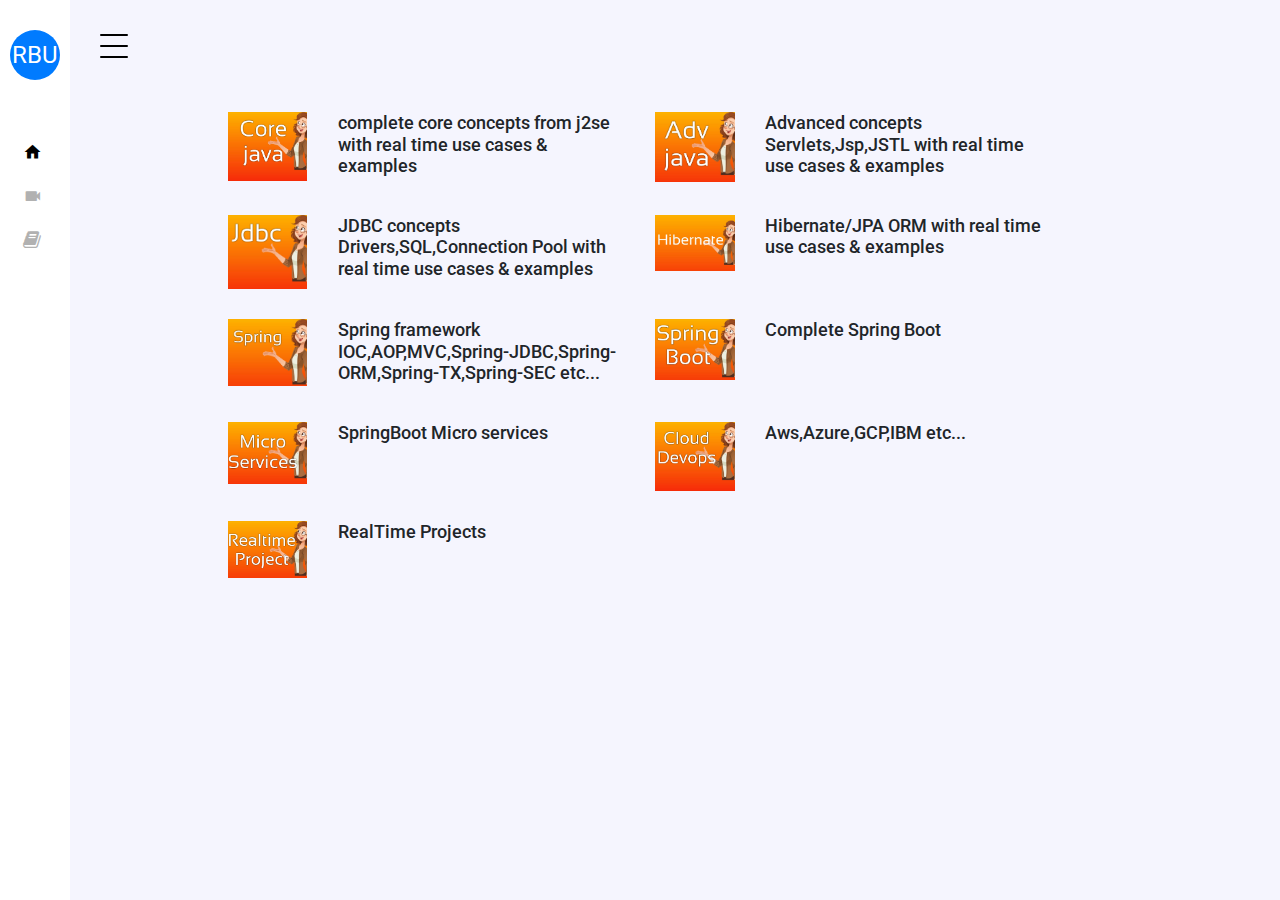
==== commit fdd0b6cf: "Update index.html" ====
--- a/index.html
+++ b/index.html
@@ -86,7 +86,7 @@
 									<h3>complete core concepts from j2se with real time use
 										cases & examples</h3>
 									<div class="post-meta">
-										<span>Posted:</span> Aug 18, 2023
+										
 									</div>
 								</div>
 							</div>
@@ -100,7 +100,7 @@
 									<h3>Advanced concepts Servlets,Jsp,JSTL with real time use
 										cases & examples</h3>
 									<div class="post-meta">
-										<span>Posted:</span> Aug 18, 2023
+										
 									</div>
 
 								</div>
@@ -116,7 +116,7 @@
 									<h3>JDBC concepts Drivers,SQL,Connection Pool with real
 										time use cases & examples</h3>
 									<div class="post-meta">
-										<span>Posted:</span> Aug 18, 2023
+										
 									</div>
 
 								</div>
@@ -130,7 +130,7 @@
 								<div class="post-content">
 									<h3>Hibernate/JPA ORM with real time use cases & examples</h3>
 									<div class="post-meta">
-										<span>Posted:</span> Aug 18, 2023
+										
 									</div>
 								</div>
 							</div>
@@ -145,7 +145,7 @@
 									<h3>Spring framework
 										IOC,AOP,MVC,Spring-JDBC,Spring-ORM,Spring-TX,Spring-SEC etc...</h3>
 									<div class="post-meta">
-										<span>Posted:</span> Aug 18, 2023
+										
 									</div>
 								</div>
 							</div>
@@ -158,7 +158,7 @@
 								<div class="post-content">
 									<h3>Complete Spring Boot</h3>
 									<div class="post-meta">
-										<span>Posted:</span> Aug 18, 2023
+										
 									</div>
 								</div>
 							</div>
@@ -172,7 +172,7 @@
 								<div class="post-content">
 									<h3>SpringBoot Micro services</h3>
 									<div class="post-meta">
-										<span>Posted:</span> Aug 18, 2023
+										
 									</div>
 								</div>
 							</div>
@@ -185,7 +185,7 @@
 								<div class="post-content">
 									<h3>Aws,Azure,GCP,IBM etc...</h3>
 									<div class="post-meta">
-										<span>Posted:</span> Aug 18, 2023
+										
 									</div>
 								</div>
 							</div>
@@ -199,7 +199,7 @@
 								<div class="post-content">
 									<h3>RealTime Projects</h3>
 									<div class="post-meta">
-										<span>Posted:</span> Aug 18, 2023
+										
 									</div>
 								</div>
 							</div>
@@ -221,4 +221,4 @@
 	<script src="js/bootstrap.min.js"></script>
 	<script src="js/main.js"></script>
 </body>
-</html>+</html>
